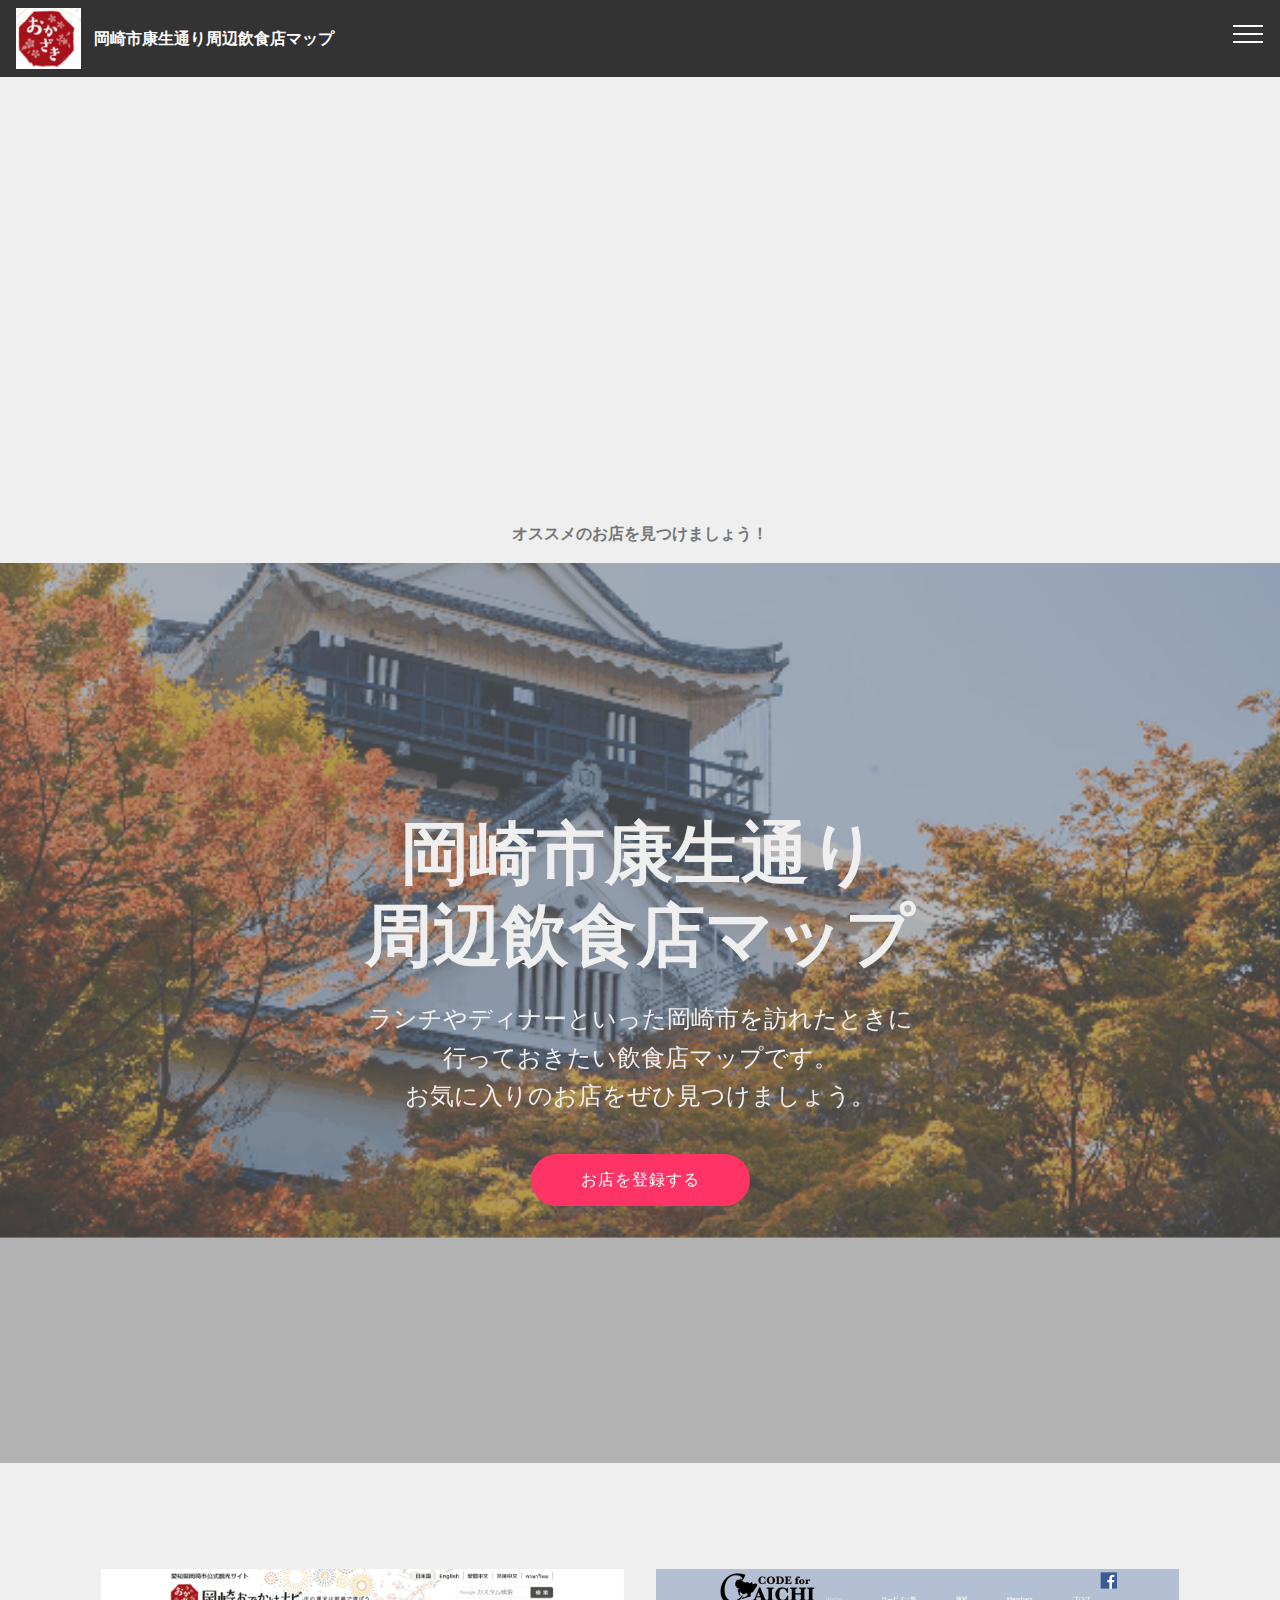
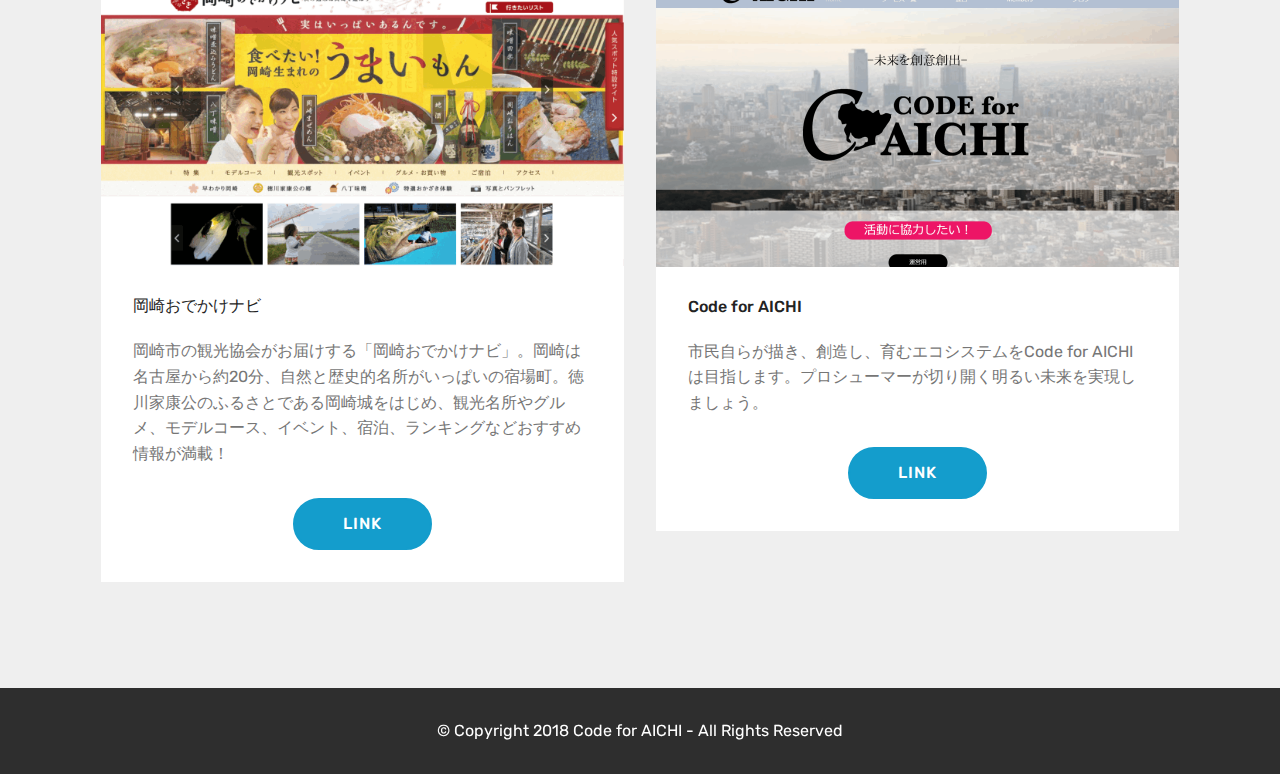
==== index.html @ 9c9753fc "Add files via upload" ====
<!DOCTYPE html>
<html >
<head>
  <!-- Site made with Mobirise Website Builder v4.7.7, https://mobirise.com -->
  <meta charset="UTF-8">
  <meta http-equiv="X-UA-Compatible" content="IE=edge">
  <meta name="generator" content="Mobirise v4.7.7, mobirise.com">
  <meta name="viewport" content="width=device-width, initial-scale=1, minimum-scale=1">
  <link rel="shortcut icon" href="assets/images/okazaki-logo-96x90.jpg" type="image/x-icon">
  <meta name="description" content="">
  <title>Home</title>
  <link rel="stylesheet" href="assets/web/assets/mobirise-icons/mobirise-icons.css">
  <link rel="stylesheet" href="assets/tether/tether.min.css">
  <link rel="stylesheet" href="assets/bootstrap/css/bootstrap.min.css">
  <link rel="stylesheet" href="assets/bootstrap/css/bootstrap-grid.min.css">
  <link rel="stylesheet" href="assets/bootstrap/css/bootstrap-reboot.min.css">
  <link rel="stylesheet" href="assets/dropdown/css/style.css">
  <link rel="stylesheet" href="assets/theme/css/style.css">
  <link rel="stylesheet" href="assets/mobirise/css/mbr-additional.css" type="text/css">
  
  
  
</head>
<body>
  <section class="menu cid-qVMchfxy1L" once="menu" id="menu1-r">

    

    <nav class="navbar navbar-expand beta-menu navbar-dropdown align-items-center collapsed">
        <button class="navbar-toggler navbar-toggler-right" type="button" data-toggle="collapse" data-target="#navbarSupportedContent" aria-controls="navbarSupportedContent" aria-expanded="false" aria-label="Toggle navigation">
            <div class="hamburger">
                <span></span>
                <span></span>
                <span></span>
                <span></span>
            </div>
        </button>
        <div class="menu-logo">
            <div class="navbar-brand">
                <span class="navbar-logo">
                    <a href="https://mobirise.com">
                         <img src="assets/images/okazaki-logo-96x90.jpg" alt="Mobirise" title="" style="height: 3.8rem;">
                    </a>
                </span>
                <span class="navbar-caption-wrap"><a class="navbar-caption text-white display-4" href="index.html">
                        岡崎市康生通り周辺飲食店マップ</a></span>
            </div>
        </div>
        <div class="collapse navbar-collapse" id="navbarSupportedContent">
            
            
        </div>
    </nav>
</section>

<section class="engine"><a href="https://mobirise.me/q">free responsive web templates</a></section><section class="mbr-section article content1 cid-qVMEPrquyx" id="content1-u">
    
     

    <div class="container">
        <div class="media-container-row">
            <div class="mbr-text col-12 col-md-8 mbr-fonts-style display-7"></div>
        </div>
    </div>
</section>

<section class="map2 cid-qVMbEcwVzf" id="map2-q">

    

    <div class="container">
        <div class="media-container-row">
            <div class="col-md-8">
                <div class="google-map"><iframe frameborder="0" style="border:0" src="https://www.google.com/maps/embed/v1/place?key=AIzaSyA0Dx_boXQiwvdz8sJHoYeZNVTdoWONYkU&amp;q=place_id:ChIJh6wGgzO9BGARobldL13uOwQ" allowfullscreen=""></iframe></div>
        </div>
    </div>
</div></section>

<section class="mbr-section article content1 cid-qVMCG75PUY" id="content1-t">
    
     

    <div class="container">
        <div class="media-container-row">
            <div class="mbr-text col-12 col-md-8 mbr-fonts-style display-4"><p><strong>オススメのお店を見つけましょう！</strong><br></p></div>
        </div>
    </div>
</section>

<section class="cid-qVM06FZd3g mbr-fullscreen mbr-parallax-background" id="header2-3">

    

    <div class="mbr-overlay" style="opacity: 0.5; background-color: rgb(118, 118, 118);"></div>

    <div class="container align-center">
        <div class="row justify-content-md-center">
            <div class="mbr-white col-md-10">
                <h1 class="mbr-section-title mbr-bold pb-3 mbr-fonts-style display-1">
                    岡崎市康生通り<br>周辺飲食店マップ<br></h1>
                
                <p class="mbr-text pb-3 mbr-fonts-style display-5">ランチやディナーといった岡崎市を訪れたときに<br>行っておきたい飲食店マップです。<br>お気に入りのお店をぜひ見つけましょう。</p>
                <div class="mbr-section-btn"><a class="btn btn-md btn-secondary display-4" href="https://goo.gl/forms/aq29pL5uDoVHKiM83">お店を登録する</a></div>
            </div>
        </div>
    </div>
    
</section>

<section class="features3 cid-qVMb9UUGQ4" id="features3-o">

    

    
    <div class="container">
        <div class="media-container-row">
            <div class="card p-3 col-12 col-md-6">
                <div class="card-wrapper">
                    <div class="card-img">
                        <a href="https://okazaki-kanko.jp/"><img src="assets/images/okazakiodekakenavi-676x385.png" alt="Mobirise" title=""></a>
                    </div>
                    <div class="card-box">
                        <h4 class="card-title mbr-fonts-style display-7">
                            岡崎おでかけナビ</h4>
                        <p class="mbr-text mbr-fonts-style display-7">
                            岡崎市の観光協会がお届けする「岡崎おでかけナビ」。岡崎は名古屋から約20分、自然と歴史的名所がいっぱいの宿場町。徳川家康公のふるさとである岡崎城をはじめ、観光名所やグルメ、モデルコース、イベント、宿泊、ランキングなどおすすめ情報が満載！
                        </p>
                    </div>
                    <div class="mbr-section-btn text-center"><a href="https://okazaki-kanko.jp/" class="btn btn-primary display-4" target="_blank">LINK</a></div>
                </div>
            </div>

            <div class="card p-3 col-12 col-md-6">
                <div class="card-wrapper">
                    <div class="card-img">
                        <a href="https://www.code4aichi.org/"><img src="assets/images/c4a-1046x596.png" alt="Mobirise" title=""></a>
                    </div>
                    <div class="card-box">
                        <h4 class="card-title mbr-fonts-style display-7">Code for AICHI</h4>
                        <p class="mbr-text mbr-fonts-style display-7">
                            市民自らが描き、創造し、育むエコシステムをCode for AICHIは目指します。プロシューマーが切り開く明るい未来を実現しましょう。
                        </p>
                    </div>
                    <div class="mbr-section-btn text-center"><a href="https://www.code4aichi.org/" class="btn btn-primary display-4">
                            LINK</a></div>
                </div>
            </div>

            

            
        </div>
    </div>
</section>

<section once="" class="cid-qVM00uuFsN" id="footer6-2">

    

    

    <div class="container">
        <div class="media-container-row align-center mbr-white">
            <div class="col-12">
                <p class="mbr-text mb-0 mbr-fonts-style display-7">
                    © Copyright 2018 Code for AICHI - All Rights Reserved
                </p>
            </div>
        </div>
    </div>
</section>


  <script src="assets/web/assets/jquery/jquery.min.js"></script>
  <script src="assets/popper/popper.min.js"></script>
  <script src="assets/tether/tether.min.js"></script>
  <script src="assets/bootstrap/js/bootstrap.min.js"></script>
  <script src="assets/smoothscroll/smooth-scroll.js"></script>
  <script src="assets/parallax/jarallax.min.js"></script>
  <script src="assets/dropdown/js/script.min.js"></script>
  <script src="assets/touchswipe/jquery.touch-swipe.min.js"></script>
  <script src="assets/theme/js/script.js"></script>
  
  
</body>
</html>
---- assets/web/assets/mobirise-icons/mobirise-icons.css ----
@font-face {
  font-family: 'MobiriseIcons';
  src:  url('mobirise-icons.eot?spat4u');
  src:  url('mobirise-icons.eot?spat4u#iefix') format('embedded-opentype'),
    url('mobirise-icons.ttf?spat4u') format('truetype'),
    url('mobirise-icons.woff?spat4u') format('woff'),
    url('mobirise-icons.svg?spat4u#MobiriseIcons') format('svg');
  font-weight: normal;
  font-style: normal;
}

[class^="mbri-"], [class*=" mbri-"] {
  /* use !important to prevent issues with browser extensions that change fonts */
  font-family: MobiriseIcons !important;
  speak: none;
  font-style: normal;
  font-weight: normal;
  font-variant: normal;
  text-transform: none;
  line-height: 1;

  /* Better Font Rendering =========== */
  -webkit-font-smoothing: antialiased;
  -moz-osx-font-smoothing: grayscale;
}

.mbri-add-submenu:before {
  content: "\e900";
}
.mbri-alert:before {
  content: "\e901";
}
.mbri-align-center:before {
  content: "\e902";
}
.mbri-align-justify:before {
  content: "\e903";
}
.mbri-align-left:before {
  content: "\e904";
}
.mbri-align-right:before {
  content: "\e905";
}
.mbri-android:before {
  content: "\e906";
}
.mbri-apple:before {
  content: "\e907";
}
.mbri-arrow-down:before {
  content: "\e908";
}
.mbri-arrow-next:before {
  content: "\e909";
}
.mbri-arrow-prev:before {
  content: "\e90a";
}
.mbri-arrow-up:before {
  content: "\e90b";
}
.mbri-bold:before {
  content: "\e90c";
}
.mbri-bookmark:before {
  content: "\e90d";
}
.mbri-bootstrap:before {
  content: "\e90e";
}
.mbri-briefcase:before {
  content: "\e90f";
}
.mbri-browse:before {
  content: "\e910";
}
.mbri-bulleted-list:before {
  content: "\e911";
}
.mbri-calendar:before {
  content: "\e912";
}
.mbri-camera:before {
  content: "\e913";
}
.mbri-cart-add:before {
  content: "\e914";
}
.mbri-cart-full:before {
  content: "\e915";
}
.mbri-cash:before {
  content: "\e916";
}
.mbri-change-style:before {
  content: "\e917";
}
.mbri-chat:before {
  content: "\e918";
}
.mbri-clock:before {
  content: "\e919";
}
.mbri-close:before {
  content: "\e91a";
}
.mbri-cloud:before {
  content: "\e91b";
}
.mbri-code:before {
  content: "\e91c";
}
.mbri-contact-form:before {
  content: "\e91d";
}
.mbri-credit-card:before {
  content: "\e91e";
}
.mbri-cursor-click:before {
  content: "\e91f";
}
.mbri-cust-feedback:before {
  content: "\e920";
}
.mbri-database:before {
  content: "\e921";
}
.mbri-delivery:before {
  content: "\e922";
}
.mbri-desktop:before {
  content: "\e923";
}
.mbri-devices:before {
  content: "\e924";
}
.mbri-down:before {
  content: "\e925";
}
.mbri-download:before {
  content: "\e989";
}
.mbri-drag-n-drop:before {
  content: "\e927";
}
.mbri-drag-n-drop2:before {
  content: "\e928";
}
.mbri-edit:before {
  content: "\e929";
}
.mbri-edit2:before {
  content: "\e92a";
}
.mbri-error:before {
  content: "\e92b";
}
.mbri-extension:before {
  content: "\e92c";
}
.mbri-features:before {
  content: "\e92d";
}
.mbri-file:before {
  content: "\e92e";
}
.mbri-flag:before {
  content: "\e92f";
}
.mbri-folder:before {
  content: "\e930";
}
.mbri-gift:before {
  content: "\e931";
}
.mbri-github:before {
  content: "\e932";
}
.mbri-globe:before {
  content: "\e933";
}
.mbri-globe-2:before {
  content: "\e934";
}
.mbri-growing-chart:before {
  content: "\e935";
}
.mbri-hearth:before {
  content: "\e936";
}
.mbri-help:before {
  content: "\e937";
}
.mbri-home:before {
  content: "\e938";
}
.mbri-hot-cup:before {
  content: "\e939";
}
.mbri-idea:before {
  content: "\e93a";
}
.mbri-image-gallery:before {
  content: "\e93b";
}
.mbri-image-slider:before {
  content: "\e93c";
}
.mbri-info:before {
  content: "\e93d";
}
.mbri-italic:before {
  content: "\e93e";
}
.mbri-key:before {
  content: "\e93f";
}
.mbri-laptop:before {
  content: "\e940";
}
.mbri-layers:before {
  content: "\e941";
}
.mbri-left-right:before {
  content: "\e942";
}
.mbri-left:before {
  content: "\e943";
}
.mbri-letter:before {
  content: "\e944";
}
.mbri-like:before {
  content: "\e945";
}
.mbri-link:before {
  content: "\e946";
}
.mbri-lock:before {
  content: "\e947";
}
.mbri-login:before {
  content: "\e948";
}
.mbri-logout:before {
  content: "\e949";
}
.mbri-magic-stick:before {
  content: "\e94a";
}
.mbri-map-pin:before {
  content: "\e94b";
}
.mbri-menu:before {
  content: "\e94c";
}
.mbri-mobile:before {
  content: "\e94d";
}
.mbri-mobile2:before {
  content: "\e94e";
}
.mbri-mobirise:before {
  content: "\e94f";
}
.mbri-more-horizontal:before {
  content: "\e950";
}
.mbri-more-vertical:before {
  content: "\e951";
}
.mbri-music:before {
  content: "\e952";
}
.mbri-new-file:before {
  content: "\e953";
}
.mbri-numbered-list:before {
  content: "\e954";
}
.mbri-opened-folder:before {
  content: "\e955";
}
.mbri-pages:before {
  content: "\e956";
}
.mbri-paper-plane:before {
  content: "\e957";
}
.mbri-paperclip:before {
  content: "\e958";
}
.mbri-photo:before {
  content: "\e959";
}
.mbri-photos:before {
  content: "\e95a";
}
.mbri-pin:before {
  content: "\e95b";
}
.mbri-play:before {
  content: "\e95c";
}
.mbri-plus:before {
  content: "\e95d";
}
.mbri-preview:before {
  content: "\e95e";
}
.mbri-print:before {
  content: "\e95f";
}
.mbri-protect:before {
  content: "\e960";
}
.mbri-question:before {
  content: "\e961";
}
.mbri-quote-left:before {
  content: "\e962";
}
.mbri-quote-right:before {
  content: "\e963";
}
.mbri-refresh:before {
  content: "\e964";
}
.mbri-responsive:before {
  content: "\e965";
}
.mbri-right:before {
  content: "\e966";
}
.mbri-rocket:before {
  content: "\e967";
}
.mbri-sad-face:before {
  content: "\e968";
}
.mbri-sale:before {
  content: "\e969";
}
.mbri-save:before {
  content: "\e96a";
}
.mbri-search:before {
  content: "\e96b";
}
.mbri-setting:before {
  content: "\e96c";
}
.mbri-setting2:before {
  content: "\e96d";
}
.mbri-setting3:before {
  content: "\e96e";
}
.mbri-share:before {
  content: "\e96f";
}
.mbri-shopping-bag:before {
  content: "\e970";
}
.mbri-shopping-basket:before {
  content: "\e971";
}
.mbri-shopping-cart:before {
  content: "\e972";
}
.mbri-sites:before {
  content: "\e973";
}
.mbri-smile-face:before {
  content: "\e974";
}
.mbri-speed:before {
  content: "\e975";
}
.mbri-star:before {
  content: "\e976";
}
.mbri-success:before {
  content: "\e977";
}
.mbri-sun:before {
  content: "\e978";
}
.mbri-sun2:before {
  content: "\e979";
}
.mbri-tablet:before {
  content: "\e97a";
}
.mbri-tablet-vertical:before {
  content: "\e97b";
}
.mbri-target:before {
  content: "\e97c";
}
.mbri-timer:before {
  content: "\e97d";
}
.mbri-to-ftp:before {
  content: "\e97e";
}
.mbri-to-local-drive:before {
  content: "\e97f";
}
.mbri-touch-swipe:before {
  content: "\e980";
}
.mbri-touch:before {
  content: "\e981";
}
.mbri-trash:before {
  content: "\e982";
}
.mbri-underline:before {
  content: "\e983";
}
.mbri-unlink:before {
  content: "\e984";
}
.mbri-unlock:before {
  content: "\e985";
}
.mbri-up-down:before {
  content: "\e986";
}
.mbri-up:before {
  content: "\e987";
}
.mbri-update:before {
  content: "\e988";
}
.mbri-upload:before {
 content: "\e926"; 
}
.mbri-user:before {
  content: "\e98a";
}
.mbri-user2:before {
  content: "\e98b";
}
.mbri-users:before {
  content: "\e98c";
}
.mbri-video:before {
  content: "\e98d";
}
.mbri-video-play:before {
  content: "\e98e";
}
.mbri-watch:before {
  content: "\e98f";
}
.mbri-website-theme:before {
  content: "\e990";
}
.mbri-wifi:before {
  content: "\e991";
}
.mbri-windows:before {
  content: "\e992";
}
.mbri-zoom-out:before {
  content: "\e993";
}
.mbri-redo:before {
  content: "\e994";
}
.mbri-undo:before {
  content: "\e995";
}
---- assets/dropdown/css/style.css ----
.navbar-dropdown {
  left: 0;
  padding: 0;
  position: absolute;
  right: 0;
  top: 0;
  transition: all 0.45s ease;
  z-index: 1030;
  background: #282828; }
  .navbar-dropdown .navbar-logo {
    margin-right: 0.8rem;
    transition: margin 0.3s ease-in-out;
    vertical-align: middle; }
    .navbar-dropdown .navbar-logo img {
      height: 3.125rem;
      transition: all 0.3s ease-in-out; }
    .navbar-dropdown .navbar-logo.mbr-iconfont {
      font-size: 3.125rem;
      line-height: 3.125rem; }
  .navbar-dropdown .navbar-caption {
    font-weight: 700;
    white-space: normal;
    vertical-align: -4px;
    line-height: 3.125rem !important; }
    .navbar-dropdown .navbar-caption, .navbar-dropdown .navbar-caption:hover {
      color: inherit;
      text-decoration: none; }
  .navbar-dropdown .mbr-iconfont + .navbar-caption {
    vertical-align: -1px; }
  .navbar-dropdown.navbar-fixed-top {
    position: fixed; }
  .navbar-dropdown .navbar-brand span {
    vertical-align: -4px; }
  .navbar-dropdown.bg-color.transparent {
    background: none; }
  .navbar-dropdown.navbar-short .navbar-brand {
    padding: 0.625rem 0; }
    .navbar-dropdown.navbar-short .navbar-brand span {
      vertical-align: -1px; }
  .navbar-dropdown.navbar-short .navbar-caption {
    line-height: 2.375rem !important;
    vertical-align: -2px; }
  .navbar-dropdown.navbar-short .navbar-logo {
    margin-right: 0.5rem; }
    .navbar-dropdown.navbar-short .navbar-logo img {
      height: 2.375rem; }
    .navbar-dropdown.navbar-short .navbar-logo.mbr-iconfont {
      font-size: 2.375rem;
      line-height: 2.375rem; }
  .navbar-dropdown.navbar-short .mbr-table-cell {
    height: 3.625rem; }
  .navbar-dropdown .navbar-close {
    left: 0.6875rem;
    position: fixed;
    top: 0.75rem;
    z-index: 1000; }
  .navbar-dropdown .hamburger-icon {
    content: "";
    display: inline-block;
    vertical-align: middle;
    width: 16px;
    -webkit-box-shadow: 0 -6px 0 1px #282828,0 0 0 1px #282828,0 6px 0 1px #282828;
    -moz-box-shadow: 0 -6px 0 1px #282828,0 0 0 1px #282828,0 6px 0 1px #282828;
    box-shadow: 0 -6px 0 1px #282828,0 0 0 1px #282828,0 6px 0 1px #282828; }

.dropdown-menu .dropdown-toggle[data-toggle="dropdown-submenu"]::after {
  border-bottom: 0.35em solid transparent;
  border-left: 0.35em solid;
  border-right: 0;
  border-top: 0.35em solid transparent;
  margin-left: 0.3rem; }

.dropdown-menu .dropdown-item:focus {
  outline: 0; }

.nav-dropdown {
  font-size: 0.75rem;
  font-weight: 500;
  height: auto !important; }
  .nav-dropdown .nav-btn {
    padding-left: 1rem; }
  .nav-dropdown .link {
    margin: .667em 1.667em;
    font-weight: 500;
    padding: 0;
    transition: color .2s ease-in-out; }
    .nav-dropdown .link.dropdown-toggle {
      margin-right: 2.583em; }
      .nav-dropdown .link.dropdown-toggle::after {
        margin-left: .25rem;
        border-top: 0.35em solid;
        border-right: 0.35em solid transparent;
        border-left: 0.35em solid transparent;
        border-bottom: 0; }
      .nav-dropdown .link.dropdown-toggle[aria-expanded="true"] {
        margin: 0;
        padding: 0.667em 3.263em  0.667em 1.667em; }
  .nav-dropdown .link::after,
  .nav-dropdown .dropdown-item::after {
    color: inherit; }
  .nav-dropdown .btn {
    font-size: 0.75rem;
    font-weight: 700;
    letter-spacing: 0;
    margin-bottom: 0;
    padding-left: 1.25rem;
    padding-right: 1.25rem; }
  .nav-dropdown .dropdown-menu {
    border-radius: 0;
    border: 0;
    left: 0;
    margin: 0;
    padding-bottom: 1.25rem;
    padding-top: 1.25rem;
    position: relative; }
  .nav-dropdown .dropdown-submenu {
    margin-left: 0.125rem;
    top: 0; }
  .nav-dropdown .dropdown-item {
    font-weight: 500;
    line-height: 2;
    padding: 0.3846em 4.615em 0.3846em 1.5385em;
    position: relative;
    transition: color .2s ease-in-out, background-color .2s ease-in-out; }
    .nav-dropdown .dropdown-item::after {
      margin-top: -0.3077em;
      position: absolute;
      right: 1.1538em;
      top: 50%; }
    .nav-dropdown .dropdown-item:focus, .nav-dropdown .dropdown-item:hover {
      background: none; }

@media (max-width: 767px) {
  .nav-dropdown.navbar-toggleable-sm {
    bottom: 0;
    display: none;
    left: 0;
    overflow-x: hidden;
    position: fixed;
    top: 0;
    transform: translateX(-100%);
    -ms-transform: translateX(-100%);
    -webkit-transform: translateX(-100%);
    width: 18.75rem;
    z-index: 999; } }
.nav-dropdown.navbar-toggleable-xl {
  bottom: 0;
  display: none;
  left: 0;
  overflow-x: hidden;
  position: fixed;
  top: 0;
  transform: translateX(-100%);
  -ms-transform: translateX(-100%);
  -webkit-transform: translateX(-100%);
  width: 18.75rem;
  z-index: 999; }

.nav-dropdown-sm {
  display: block !important;
  overflow-x: hidden;
  overflow: auto;
  padding-top: 3.875rem; }
  .nav-dropdown-sm::after {
    content: "";
    display: block;
    height: 3rem;
    width: 100%; }
  .nav-dropdown-sm.collapse.in ~ .navbar-close {
    display: block !important; }
  .nav-dropdown-sm.collapsing, .nav-dropdown-sm.collapse.in {
    transform: translateX(0);
    -ms-transform: translateX(0);
    -webkit-transform: translateX(0);
    transition: all 0.25s ease-out;
    -webkit-transition: all 0.25s ease-out;
    background: #282828; }
  .nav-dropdown-sm.collapsing[aria-expanded="false"] {
    transform: translateX(-100%);
    -ms-transform: translateX(-100%);
    -webkit-transform: translateX(-100%); }
  .nav-dropdown-sm .nav-item {
    display: block;
    margin-left: 0 !important;
    padding-left: 0; }
  .nav-dropdown-sm .link,
  .nav-dropdown-sm .dropdown-item {
    border-top: 1px dotted rgba(255, 255, 255, 0.1);
    font-size: 0.8125rem;
    line-height: 1.6;
    margin: 0 !important;
    padding: 0.875rem 2.4rem 0.875rem 1.5625rem !important;
    position: relative;
    white-space: normal; }
    .nav-dropdown-sm .link:focus, .nav-dropdown-sm .link:hover,
    .nav-dropdown-sm .dropdown-item:focus,
    .nav-dropdown-sm .dropdown-item:hover {
      background: rgba(0, 0, 0, 0.2) !important;
      color: #c0a375; }
  .nav-dropdown-sm .nav-btn {
    position: relative;
    padding: 1.5625rem 1.5625rem 0 1.5625rem; }
    .nav-dropdown-sm .nav-btn::before {
      border-top: 1px dotted rgba(255, 255, 255, 0.1);
      content: "";
      left: 0;
      position: absolute;
      top: 0;
      width: 100%; }
    .nav-dropdown-sm .nav-btn + .nav-btn {
      padding-top: 0.625rem; }
      .nav-dropdown-sm .nav-btn + .nav-btn::before {
        display: none; }
  .nav-dropdown-sm .btn {
    padding: 0.625rem 0; }
  .nav-dropdown-sm .dropdown-toggle[data-toggle="dropdown-submenu"]::after {
    margin-left: .25rem;
    border-top: 0.35em solid;
    border-right: 0.35em solid transparent;
    border-left: 0.35em solid transparent;
    border-bottom: 0; }
  .nav-dropdown-sm .dropdown-toggle[data-toggle="dropdown-submenu"][aria-expanded="true"]::after {
    border-top: 0;
    border-right: 0.35em solid transparent;
    border-left: 0.35em solid transparent;
    border-bottom: 0.35em solid; }
  .nav-dropdown-sm .dropdown-menu {
    margin: 0;
    padding: 0;
    position: relative;
    top: 0;
    left: 0;
    width: 100%;
    border: 0;
    float: none;
    border-radius: 0;
    background: none; }
  .nav-dropdown-sm .dropdown-submenu {
    left: 100%;
    margin-left: 0.125rem;
    margin-top: -1.25rem;
    top: 0; }

.navbar-toggleable-sm .nav-dropdown .dropdown-menu {
  position: absolute; }

.navbar-toggleable-sm .nav-dropdown .dropdown-submenu {
  left: 100%;
  margin-left: 0.125rem;
  margin-top: -1.25rem;
  top: 0; }

.navbar-toggleable-sm.opened .nav-dropdown .dropdown-menu {
  position: relative; }

.navbar-toggleable-sm.opened .nav-dropdown .dropdown-submenu {
  left: 0;
  margin-left: 00rem;
  margin-top: 0rem;
  top: 0; }

.is-builder .nav-dropdown.collapsing {
  transition: none !important; }

/*# sourceMappingURL=style.css.map */
---- assets/theme/css/style.css ----
/*!
 * Mobirise v4 theme (https://mobirise.com/)
 * Copyright 2017 Mobirise
 */
section {
  background-color: #eeeeee; }

section,
.container,
.container-fluid {
  position: relative;
  word-wrap: break-word; }

a.mbr-iconfont:hover {
  text-decoration: none; }

.article .lead p, .article .lead ul, .article .lead ol, .article .lead pre, .article .lead blockquote {
  margin-bottom: 0; }

a {
  font-style: normal;
  font-weight: 400;
  cursor: pointer; }
  a, a:hover {
    text-decoration: none; }

figure {
  margin-bottom: 0; }

body {
  color: #232323; }

h1, h2, h3, h4, h5, h6,
.h1, .h2, .h3, .h4, .h5, .h6,
.display-1, .display-2, .display-3, .display-4 {
  line-height: 1;
  word-break: break-word;
  word-wrap: break-word; }

b, strong {
  font-weight: bold; }

blockquote {
  padding: 10px 0 10px 20px;
  position: relative;
  border-left: 2px solid;
  border-color: #ff3366; }

input:-webkit-autofill, input:-webkit-autofill:hover, input:-webkit-autofill:focus, input:-webkit-autofill:active {
  transition-delay: 9999s;
  transition-property: background-color, color; }

textarea[type="hidden"] {
  display: none; }

body {
  position: relative; }

section {
  background-position: 50% 50%;
  background-repeat: no-repeat;
  background-size: cover; }
  section .mbr-background-video,
  section .mbr-background-video-preview {
    position: absolute;
    bottom: 0;
    left: 0;
    right: 0;
    top: 0; }

.hidden {
  visibility: hidden; }

.mbr-z-index20 {
  z-index: 20; }

/*! Base colors */
.mbr-white {
  color: #ffffff; }

.mbr-black {
  color: #000000; }

.mbr-bg-white {
  background-color: #ffffff; }

.mbr-bg-black {
  background-color: #000000; }

/*! Text-aligns */
.align-left {
  text-align: left; }

.align-center {
  text-align: center; }

.align-right {
  text-align: right; }

@media (max-width: 767px) {
  .align-left, .align-center, .align-right, .mbr-section-btn, .mbr-section-title {
    text-align: center; } }
/*! Font-weight  */
.mbr-light {
  font-weight: 300; }

.mbr-regular {
  font-weight: 400; }

.mbr-semibold {
  font-weight: 500; }

.mbr-bold {
  font-weight: 700; }

/*! Media  */
.media-size-item {
  -webkit-flex: 1 1 auto;
  -moz-flex: 1 1 auto;
  -ms-flex: 1 1 auto;
  -o-flex: 1 1 auto;
  flex: 1 1 auto; }

.media-content {
  -webkit-flex-basis: 100%;
  flex-basis: 100%; }

.media-container-row {
  display: -ms-flexbox;
  display: -webkit-flex;
  display: flex;
  -webkit-flex-direction: row;
  -ms-flex-direction: row;
  flex-direction: row;
  -webkit-flex-wrap: wrap;
  -ms-flex-wrap: wrap;
  flex-wrap: wrap;
  -webkit-justify-content: center;
  -ms-flex-pack: center;
  justify-content: center;
  -webkit-align-content: center;
  -ms-flex-line-pack: center;
  align-content: center;
  -webkit-align-items: start;
  -ms-flex-align: start;
  align-items: start; }
  .media-container-row .media-size-item {
    width: 400px; }

.media-container-column {
  display: -ms-flexbox;
  display: -webkit-flex;
  display: flex;
  -webkit-flex-direction: column;
  -ms-flex-direction: column;
  flex-direction: column;
  -webkit-flex-wrap: wrap;
  -ms-flex-wrap: wrap;
  flex-wrap: wrap;
  -webkit-justify-content: center;
  -ms-flex-pack: center;
  justify-content: center;
  -webkit-align-content: center;
  -ms-flex-line-pack: center;
  align-content: center;
  -webkit-align-items: stretch;
  -ms-flex-align: stretch;
  align-items: stretch; }
  .media-container-column > * {
    width: 100%; }

@media (min-width: 992px) {
  .media-container-row {
    -webkit-flex-wrap: nowrap;
    -ms-flex-wrap: nowrap;
    flex-wrap: nowrap; } }
figure {
  overflow: hidden; }

figure[mbr-media-size] {
  transition: width 0.1s; }

.mbr-figure img, .mbr-figure iframe {
  display: block;
  width: 100%; }

.card {
  background-color: transparent;
  border: none; }

.card-img {
  text-align: center;
  flex-shrink: 0; }

.media {
  max-width: 100%;
  margin: 0 auto; }

.mbr-figure {
  -ms-flex-item-align: center;
  -ms-grid-row-align: center;
  -webkit-align-self: center;
  align-self: center; }

.media-container > div {
  max-width: 100%; }

.mbr-figure img, .card-img img {
  width: 100%; }

@media (max-width: 991px) {
  .media-size-item {
    width: auto !important; }

  .media {
    width: auto; }

  .mbr-figure {
    width: 100% !important; } }
/*! Buttons */
.mbr-section-btn {
  margin-left: -.25rem;
  margin-right: -.25rem;
  font-size: 0; }

nav .mbr-section-btn {
  margin-left: 0rem;
  margin-right: 0rem; }

/*! Btn icon margin */
.btn .mbr-iconfont, .btn.btn-sm .mbr-iconfont {
  cursor: pointer;
  margin-right: 0.5rem; }

.btn.btn-md .mbr-iconfont, .btn.btn-md .mbr-iconfont {
  margin-right: 0.8rem; }

.mbr-regular {
  font-weight: 400; }

.mbr-semibold {
  font-weight: 500; }

.mbr-bold {
  font-weight: 700; }

[type="submit"] {
  -webkit-appearance: none; }

/*! Full-screen */
.mbr-fullscreen .mbr-overlay {
  min-height: 100vh; }

.mbr-fullscreen {
  display: flex;
  display: -webkit-flex;
  display: -moz-flex;
  display: -ms-flex;
  display: -o-flex;
  align-items: center;
  -webkit-align-items: center;
  min-height: 100vh;
  padding-top: 3rem;
  padding-bottom: 3rem; }

/*! Map */
.map {
  height: 25rem;
  position: relative; }
  .map iframe {
    width: 100%;
    height: 100%; }

/* Form */
.form-asterisk {
  font-family: initial;
  position: absolute;
  top: -2px;
  font-weight: normal; }

/*! Scroll to top arrow */
.mbr-arrow-up {
  bottom: 25px;
  right: 90px;
  position: fixed;
  text-align: right;
  z-index: 5000;
  color: #ffffff;
  font-size: 32px;
  transform: rotate(180deg);
  -webkit-transform: rotate(180deg); }

.mbr-arrow-up a {
  background: rgba(0, 0, 0, 0.2);
  border-radius: 3px;
  color: #fff;
  display: inline-block;
  height: 60px;
  width: 60px;
  outline-style: none !important;
  position: relative;
  text-decoration: none;
  transition: all .3s ease-in-out;
  cursor: pointer;
  text-align: center; }
  .mbr-arrow-up a:hover {
    background-color: rgba(0, 0, 0, 0.4); }
  .mbr-arrow-up a i {
    line-height: 60px; }

.mbr-arrow-up-icon {
  display: block;
  color: #fff; }

.mbr-arrow-up-icon::before {
  content: "\203a";
  display: inline-block;
  font-family: serif;
  font-size: 32px;
  line-height: 1;
  font-style: normal;
  position: relative;
  top: 6px;
  left: -4px;
  -webkit-transform: rotate(-90deg);
  transform: rotate(-90deg); }

/*! Arrow Down */
.mbr-arrow {
  position: absolute;
  bottom: 45px;
  left: 50%;
  width: 60px;
  height: 60px;
  cursor: pointer;
  background-color: rgba(80, 80, 80, 0.5);
  border-radius: 50%;
  -webkit-transform: translateX(-50%);
  transform: translateX(-50%); }
  .mbr-arrow > a {
    display: inline-block;
    text-decoration: none;
    outline-style: none;
    -webkit-animation: arrowdown 1.7s ease-in-out infinite;
    animation: arrowdown 1.7s ease-in-out infinite; }
    .mbr-arrow > a > i {
      position: absolute;
      top: -2px;
      left: 15px;
      font-size: 2rem; }

@keyframes arrowdown {
  0% {
    transform: translateY(0px);
    -webkit-transform: translateY(0px); }
  50% {
    transform: translateY(-5px);
    -webkit-transform: translateY(-5px); }
  100% {
    transform: translateY(0px);
    -webkit-transform: translateY(0px); } }
@-webkit-keyframes arrowdown {
  0% {
    transform: translateY(0px);
    -webkit-transform: translateY(0px); }
  50% {
    transform: translateY(-5px);
    -webkit-transform: translateY(-5px); }
  100% {
    transform: translateY(0px);
    -webkit-transform: translateY(0px); } }
@media (max-width: 500px) {
  .mbr-arrow-up {
    left: 50%;
    right: auto;
    transform: translateX(-50%) rotate(180deg);
    -webkit-transform: translateX(-50%) rotate(180deg); } }
/*Gradients animation*/
@keyframes gradient-animation {
  from {
    background-position: 0% 100%;
    animation-timing-function: ease-in-out; }
  to {
    background-position: 100% 0%;
    animation-timing-function: ease-in-out; } }
@-webkit-keyframes gradient-animation {
  from {
    background-position: 0% 100%;
    animation-timing-function: ease-in-out; }
  to {
    background-position: 100% 0%;
    animation-timing-function: ease-in-out; } }
.bg-gradient {
  background-size: 200% 200%;
  animation: gradient-animation 5s infinite alternate;
  -webkit-animation: gradient-animation 5s infinite alternate; }

.menu .navbar-brand {
  display: -webkit-flex; }
  .menu .navbar-brand span {
    display: flex;
    display: -webkit-flex; }
  .menu .navbar-brand .navbar-caption-wrap {
    display: -webkit-flex; }
  .menu .navbar-brand .navbar-logo img {
    display: -webkit-flex; }
@media (min-width: 768px) and (max-width: 991px) {
  .menu .navbar-toggleable-sm .navbar-nav {
    display: -webkit-box;
    display: -webkit-flex;
    display: -ms-flexbox; } }
@media (min-width: 992px) {
  .menu .navbar-nav.nav-dropdown {
    display: -webkit-flex; }
  .menu .navbar-toggleable-sm .navbar-collapse {
    display: -webkit-flex !important; } }

/*# sourceMappingURL=style.css.map */
.engine {
	position: absolute;
	text-indent: -2400px;
	text-align: center;
	padding: 0;
	top: 0;
	left: -2400px;
}
---- assets/mobirise/css/mbr-additional.css ----
@import url(https://fonts.googleapis.com/css?family=Rubik:300,300i,400,400i,500,500i,700,700i,900,900i);





body {
  font-style: normal;
  line-height: 1.5;
}
.mbr-section-title {
  font-style: normal;
  line-height: 1.2;
}
.mbr-section-subtitle {
  line-height: 1.3;
}
.mbr-text {
  font-style: normal;
  line-height: 1.6;
}
.display-1 {
  font-family: 'Rubik', sans-serif;
  font-size: 4.25rem;
}
.display-1 > .mbr-iconfont {
  font-size: 6.8rem;
}
.display-2 {
  font-family: 'Rubik', sans-serif;
  font-size: 3rem;
}
.display-2 > .mbr-iconfont {
  font-size: 4.8rem;
}
.display-4 {
  font-family: 'Rubik', sans-serif;
  font-size: 1rem;
}
.display-4 > .mbr-iconfont {
  font-size: 1.6rem;
}
.display-5 {
  font-family: 'Rubik', sans-serif;
  font-size: 1.5rem;
}
.display-5 > .mbr-iconfont {
  font-size: 2.4rem;
}
.display-7 {
  font-family: 'Rubik', sans-serif;
  font-size: 1rem;
}
.display-7 > .mbr-iconfont {
  font-size: 1.6rem;
}
/* ---- Fluid typography for mobile devices ---- */
/* 1.4 - font scale ratio ( bootstrap == 1.42857 ) */
/* 100vw - current viewport width */
/* (48 - 20)  48 == 48rem == 768px, 20 == 20rem == 320px(minimal supported viewport) */
/* 0.65 - min scale variable, may vary */
@media (max-width: 768px) {
  .display-1 {
    font-size: 3.4rem;
    font-size: calc( 2.1374999999999997rem + (4.25 - 2.1374999999999997) * ((100vw - 20rem) / (48 - 20)));
    line-height: calc( 1.4 * (2.1374999999999997rem + (4.25 - 2.1374999999999997) * ((100vw - 20rem) / (48 - 20))));
  }
  .display-2 {
    font-size: 2.4rem;
    font-size: calc( 1.7rem + (3 - 1.7) * ((100vw - 20rem) / (48 - 20)));
    line-height: calc( 1.4 * (1.7rem + (3 - 1.7) * ((100vw - 20rem) / (48 - 20))));
  }
  .display-4 {
    font-size: 0.8rem;
    font-size: calc( 1rem + (1 - 1) * ((100vw - 20rem) / (48 - 20)));
    line-height: calc( 1.4 * (1rem + (1 - 1) * ((100vw - 20rem) / (48 - 20))));
  }
  .display-5 {
    font-size: 1.2rem;
    font-size: calc( 1.175rem + (1.5 - 1.175) * ((100vw - 20rem) / (48 - 20)));
    line-height: calc( 1.4 * (1.175rem + (1.5 - 1.175) * ((100vw - 20rem) / (48 - 20))));
  }
}
/* Buttons */
.btn {
  font-weight: 500;
  border-width: 2px;
  font-style: normal;
  letter-spacing: 1px;
  margin: .4rem .8rem;
  white-space: normal;
  -webkit-transition: all 0.3s ease-in-out;
  -moz-transition: all 0.3s ease-in-out;
  transition: all 0.3s ease-in-out;
  padding: 1rem 3rem;
  border-radius: 3px;
  display: inline-flex;
  align-items: center;
  justify-content: center;
  word-break: break-word;
}
.btn-sm {
  font-weight: 500;
  letter-spacing: 1px;
  -webkit-transition: all 0.3s ease-in-out;
  -moz-transition: all 0.3s ease-in-out;
  transition: all 0.3s ease-in-out;
  padding: 0.6rem 1.5rem;
  border-radius: 3px;
}
.btn-md {
  font-weight: 500;
  letter-spacing: 1px;
  margin: .4rem .8rem !important;
  -webkit-transition: all 0.3s ease-in-out;
  -moz-transition: all 0.3s ease-in-out;
  transition: all 0.3s ease-in-out;
  padding: 1rem 3rem;
  border-radius: 3px;
}
.btn-lg {
  font-weight: 500;
  letter-spacing: 1px;
  margin: .4rem .8rem !important;
  -webkit-transition: all 0.3s ease-in-out;
  -moz-transition: all 0.3s ease-in-out;
  transition: all 0.3s ease-in-out;
  padding: 1.2rem 3.2rem;
  border-radius: 3px;
}
.bg-primary {
  background-color: #149dcc !important;
}
.bg-success {
  background-color: #55b4d4 !important;
}
.bg-info {
  background-color: #82786e !important;
}
.bg-warning {
  background-color: #879a9f !important;
}
.bg-danger {
  background-color: #b1a374 !important;
}
.btn-primary,
.btn-primary:active {
  background-color: #149dcc !important;
  border-color: #149dcc !important;
  color: #ffffff !important;
}
.btn-primary:hover,
.btn-primary:focus,
.btn-primary.focus,
.btn-primary.active {
  color: #ffffff !important;
  background-color: #0d6786 !important;
  border-color: #0d6786 !important;
}
.btn-primary.disabled,
.btn-primary:disabled {
  color: #ffffff !important;
  background-color: #0d6786 !important;
  border-color: #0d6786 !important;
}
.btn-secondary,
.btn-secondary:active {
  background-color: #ff3366 !important;
  border-color: #ff3366 !important;
  color: #ffffff !important;
}
.btn-secondary:hover,
.btn-secondary:focus,
.btn-secondary.focus,
.btn-secondary.active {
  color: #ffffff !important;
  background-color: #e50039 !important;
  border-color: #e50039 !important;
}
.btn-secondary.disabled,
.btn-secondary:disabled {
  color: #ffffff !important;
  background-color: #e50039 !important;
  border-color: #e50039 !important;
}
.btn-info,
.btn-info:active {
  background-color: #82786e !important;
  border-color: #82786e !important;
  color: #ffffff !important;
}
.btn-info:hover,
.btn-info:focus,
.btn-info.focus,
.btn-info.active {
  color: #ffffff !important;
  background-color: #59524b !important;
  border-color: #59524b !important;
}
.btn-info.disabled,
.btn-info:disabled {
  color: #ffffff !important;
  background-color: #59524b !important;
  border-color: #59524b !important;
}
.btn-success,
.btn-success:active {
  background-color: #55b4d4 !important;
  border-color: #55b4d4 !important;
  color: #ffffff !important;
}
.btn-success:hover,
.btn-success:focus,
.btn-success.focus,
.btn-success.active {
  color: #ffffff !important;
  background-color: #2d8fb0 !important;
  border-color: #2d8fb0 !important;
}
.btn-success.disabled,
.btn-success:disabled {
  color: #ffffff !important;
  background-color: #2d8fb0 !important;
  border-color: #2d8fb0 !important;
}
.btn-warning,
.btn-warning:active {
  background-color: #879a9f !important;
  border-color: #879a9f !important;
  color: #ffffff !important;
}
.btn-warning:hover,
.btn-warning:focus,
.btn-warning.focus,
.btn-warning.active {
  color: #ffffff !important;
  background-color: #617479 !important;
  border-color: #617479 !important;
}
.btn-warning.disabled,
.btn-warning:disabled {
  color: #ffffff !important;
  background-color: #617479 !important;
  border-color: #617479 !important;
}
.btn-danger,
.btn-danger:active {
  background-color: #b1a374 !important;
  border-color: #b1a374 !important;
  color: #ffffff !important;
}
.btn-danger:hover,
.btn-danger:focus,
.btn-danger.focus,
.btn-danger.active {
  color: #ffffff !important;
  background-color: #8b7d4e !important;
  border-color: #8b7d4e !important;
}
.btn-danger.disabled,
.btn-danger:disabled {
  color: #ffffff !important;
  background-color: #8b7d4e !important;
  border-color: #8b7d4e !important;
}
.btn-white {
  color: #333333 !important;
}
.btn-white,
.btn-white:active {
  background-color: #ffffff !important;
  border-color: #ffffff !important;
  color: #808080 !important;
}
.btn-white:hover,
.btn-white:focus,
.btn-white.focus,
.btn-white.active {
  color: #808080 !important;
  background-color: #d9d9d9 !important;
  border-color: #d9d9d9 !important;
}
.btn-white.disabled,
.btn-white:disabled {
  color: #808080 !important;
  background-color: #d9d9d9 !important;
  border-color: #d9d9d9 !important;
}
.btn-black,
.btn-black:active {
  background-color: #333333 !important;
  border-color: #333333 !important;
  color: #ffffff !important;
}
.btn-black:hover,
.btn-black:focus,
.btn-black.focus,
.btn-black.active {
  color: #ffffff !important;
  background-color: #0d0d0d !important;
  border-color: #0d0d0d !important;
}
.btn-black.disabled,
.btn-black:disabled {
  color: #ffffff !important;
  background-color: #0d0d0d !important;
  border-color: #0d0d0d !important;
}
.btn-primary-outline,
.btn-primary-outline:active {
  background: none;
  border-color: #0b566f;
  color: #0b566f;
}
.btn-primary-outline:hover,
.btn-primary-outline:focus,
.btn-primary-outline.focus,
.btn-primary-outline.active {
  color: #ffffff;
  background-color: #149dcc;
  border-color: #149dcc;
}
.btn-primary-outline.disabled,
.btn-primary-outline:disabled {
  color: #ffffff !important;
  background-color: #149dcc !important;
  border-color: #149dcc !important;
}
.btn-secondary-outline,
.btn-secondary-outline:active {
  background: none;
  border-color: #cc0033;
  color: #cc0033;
}
.btn-secondary-outline:hover,
.btn-secondary-outline:focus,
.btn-secondary-outline.focus,
.btn-secondary-outline.active {
  color: #ffffff;
  background-color: #ff3366;
  border-color: #ff3366;
}
.btn-secondary-outline.disabled,
.btn-secondary-outline:disabled {
  color: #ffffff !important;
  background-color: #ff3366 !important;
  border-color: #ff3366 !important;
}
.btn-info-outline,
.btn-info-outline:active {
  background: none;
  border-color: #4b453f;
  color: #4b453f;
}
.btn-info-outline:hover,
.btn-info-outline:focus,
.btn-info-outline.focus,
.btn-info-outline.active {
  color: #ffffff;
  background-color: #82786e;
  border-color: #82786e;
}
.btn-info-outline.disabled,
.btn-info-outline:disabled {
  color: #ffffff !important;
  background-color: #82786e !important;
  border-color: #82786e !important;
}
.btn-success-outline,
.btn-success-outline:active {
  background: none;
  border-color: #277e9c;
  color: #277e9c;
}
.btn-success-outline:hover,
.btn-success-outline:focus,
.btn-success-outline.focus,
.btn-success-outline.active {
  color: #ffffff;
  background-color: #55b4d4;
  border-color: #55b4d4;
}
.btn-success-outline.disabled,
.btn-success-outline:disabled {
  color: #ffffff !important;
  background-color: #55b4d4 !important;
  border-color: #55b4d4 !important;
}
.btn-warning-outline,
.btn-warning-outline:active {
  background: none;
  border-color: #55666b;
  color: #55666b;
}
.btn-warning-outline:hover,
.btn-warning-outline:focus,
.btn-warning-outline.focus,
.btn-warning-outline.active {
  color: #ffffff;
  background-color: #879a9f;
  border-color: #879a9f;
}
.btn-warning-outline.disabled,
.btn-warning-outline:disabled {
  color: #ffffff !important;
  background-color: #879a9f !important;
  border-color: #879a9f !important;
}
.btn-danger-outline,
.btn-danger-outline:active {
  background: none;
  border-color: #7a6e45;
  color: #7a6e45;
}
.btn-danger-outline:hover,
.btn-danger-outline:focus,
.btn-danger-outline.focus,
.btn-danger-outline.active {
  color: #ffffff;
  background-color: #b1a374;
  border-color: #b1a374;
}
.btn-danger-outline.disabled,
.btn-danger-outline:disabled {
  color: #ffffff !important;
  background-color: #b1a374 !important;
  border-color: #b1a374 !important;
}
.btn-black-outline,
.btn-black-outline:active {
  background: none;
  border-color: #000000;
  color: #000000;
}
.btn-black-outline:hover,
.btn-black-outline:focus,
.btn-black-outline.focus,
.btn-black-outline.active {
  color: #ffffff;
  background-color: #333333;
  border-color: #333333;
}
.btn-black-outline.disabled,
.btn-black-outline:disabled {
  color: #ffffff !important;
  background-color: #333333 !important;
  border-color: #333333 !important;
}
.btn-white-outline,
.btn-white-outline:active,
.btn-white-outline.active {
  background: none;
  border-color: #ffffff;
  color: #ffffff;
}
.btn-white-outline:hover,
.btn-white-outline:focus,
.btn-white-outline.focus {
  color: #333333;
  background-color: #ffffff;
  border-color: #ffffff;
}
.text-primary {
  color: #149dcc !important;
}
.text-secondary {
  color: #ff3366 !important;
}
.text-success {
  color: #55b4d4 !important;
}
.text-info {
  color: #82786e !important;
}
.text-warning {
  color: #879a9f !important;
}
.text-danger {
  color: #b1a374 !important;
}
.text-white {
  color: #ffffff !important;
}
.text-black {
  color: #000000 !important;
}
a.text-primary:hover,
a.text-primary:focus {
  color: #0b566f !important;
}
a.text-secondary:hover,
a.text-secondary:focus {
  color: #cc0033 !important;
}
a.text-success:hover,
a.text-success:focus {
  color: #277e9c !important;
}
a.text-info:hover,
a.text-info:focus {
  color: #4b453f !important;
}
a.text-warning:hover,
a.text-warning:focus {
  color: #55666b !important;
}
a.text-danger:hover,
a.text-danger:focus {
  color: #7a6e45 !important;
}
a.text-white:hover,
a.text-white:focus {
  color: #b3b3b3 !important;
}
a.text-black:hover,
a.text-black:focus {
  color: #4d4d4d !important;
}
.alert-success {
  background-color: #70c770;
}
.alert-info {
  background-color: #82786e;
}
.alert-warning {
  background-color: #879a9f;
}
.alert-danger {
  background-color: #b1a374;
}
.mbr-section-btn a.btn:not(.btn-form) {
  border-radius: 100px;
}
.mbr-section-btn a.btn:not(.btn-form):hover,
.mbr-section-btn a.btn:not(.btn-form):focus {
  box-shadow: none !important;
}
.mbr-section-btn a.btn:not(.btn-form):hover,
.mbr-section-btn a.btn:not(.btn-form):focus {
  box-shadow: 0 10px 40px 0 rgba(0, 0, 0, 0.2) !important;
  -webkit-box-shadow: 0 10px 40px 0 rgba(0, 0, 0, 0.2) !important;
}
.mbr-gallery-filter li a {
  border-radius: 100px !important;
}
.mbr-gallery-filter li.active .btn {
  background-color: #149dcc;
  border-color: #149dcc;
  color: #ffffff;
}
.mbr-gallery-filter li.active .btn:focus {
  box-shadow: none;
}
.nav-tabs .nav-link {
  border-radius: 100px !important;
}
.btn-form {
  border-radius: 0;
}
.btn-form:hover {
  cursor: pointer;
}
a,
a:hover {
  color: #149dcc;
}
.mbr-plan-header.bg-primary .mbr-plan-subtitle,
.mbr-plan-header.bg-primary .mbr-plan-price-desc {
  color: #b4e6f8;
}
.mbr-plan-header.bg-success .mbr-plan-subtitle,
.mbr-plan-header.bg-success .mbr-plan-price-desc {
  color: #f8fcfd;
}
.mbr-plan-header.bg-info .mbr-plan-subtitle,
.mbr-plan-header.bg-info .mbr-plan-price-desc {
  color: #beb8b2;
}
.mbr-plan-header.bg-warning .mbr-plan-subtitle,
.mbr-plan-header.bg-warning .mbr-plan-price-desc {
  color: #ced6d8;
}
.mbr-plan-header.bg-danger .mbr-plan-subtitle,
.mbr-plan-header.bg-danger .mbr-plan-price-desc {
  color: #dfd9c6;
}
/* Scroll to top button*/
.scrollToTop_wraper {
  display: none;
}
#scrollToTop a i:before {
  content: '';
  position: absolute;
  height: 40%;
  top: 25%;
  background: #fff;
  width: 2px;
  left: calc(50% - 1px);
}
#scrollToTop a i:after {
  content: '';
  position: absolute;
  display: block;
  border-top: 2px solid #fff;
  border-right: 2px solid #fff;
  width: 40%;
  height: 40%;
  left: 30%;
  bottom: 30%;
  transform: rotate(135deg);
}
/* Others*/
.note-check a[data-value=Rubik] {
  font-style: normal;
}
.mbr-arrow a {
  color: #ffffff;
}
@media (max-width: 767px) {
  .mbr-arrow {
    display: none;
  }
}
.form-control-label {
  position: relative;
  cursor: pointer;
  margin-bottom: .357em;
  padding: 0;
}
.alert {
  color: #ffffff;
  border-radius: 0;
  border: 0;
  font-size: .875rem;
  line-height: 1.5;
  margin-bottom: 1.875rem;
  padding: 1.25rem;
  position: relative;
}
.alert.alert-form::after {
  background-color: inherit;
  bottom: -7px;
  content: "";
  display: block;
  height: 14px;
  left: 50%;
  margin-left: -7px;
  position: absolute;
  transform: rotate(45deg);
  width: 14px;
}
.form-control {
  background-color: #f5f5f5;
  box-shadow: none;
  color: #565656;
  font-family: 'Rubik', sans-serif;
  font-size: 1rem;
  line-height: 1.43;
  min-height: 3.5em;
  padding: 1.07em .5em;
}
.form-control > .mbr-iconfont {
  font-size: 1.6rem;
}
.form-control,
.form-control:focus {
  border: 1px solid #e8e8e8;
}
.form-active .form-control:invalid {
  border-color: red;
}
.mbr-overlay {
  background-color: #000;
  bottom: 0;
  left: 0;
  opacity: .5;
  position: absolute;
  right: 0;
  top: 0;
  z-index: 0;
}
blockquote {
  font-style: italic;
  padding: 10px 0 10px 20px;
  font-size: 1.09rem;
  position: relative;
  border-color: #149dcc;
  border-width: 3px;
}
ul,
ol,
pre,
blockquote {
  margin-bottom: 2.3125rem;
}
pre {
  background: #f4f4f4;
  padding: 10px 24px;
  white-space: pre-wrap;
}
.inactive {
  -webkit-user-select: none;
  -moz-user-select: none;
  -ms-user-select: none;
  user-select: none;
  pointer-events: none;
  -webkit-user-drag: none;
  user-drag: none;
}
.mbr-section__comments .row {
  justify-content: center;
}
/* Forms */
.mbr-form .btn {
  margin: .4rem 0;
}
.mbr-form .input-group-btn a.btn {
  border-radius: 100px !important;
}
.mbr-form .input-group-btn a.btn:hover {
  box-shadow: 0 10px 40px 0 rgba(0, 0, 0, 0.2);
}
.mbr-form .input-group-btn button[type="submit"] {
  border-radius: 100px !important;
  padding: 1rem 3rem;
}
.mbr-form .input-group-btn button[type="submit"]:hover {
  box-shadow: 0 10px 40px 0 rgba(0, 0, 0, 0.2);
}
.form2 .form-control {
  border-top-left-radius: 100px;
  border-bottom-left-radius: 100px;
}
.form2 .input-group-btn a.btn {
  border-top-left-radius: 0 !important;
  border-bottom-left-radius: 0 !important;
}
.form2 .input-group-btn button[type="submit"] {
  border-top-left-radius: 0 !important;
  border-bottom-left-radius: 0 !important;
}
.form3 input[type="email"] {
  border-radius: 100px !important;
}
@media (max-width: 349px) {
  .form2 input[type="email"] {
    border-radius: 100px !important;
  }
  .form2 .input-group-btn a.btn {
    border-radius: 100px !important;
  }
  .form2 .input-group-btn button[type="submit"] {
    border-radius: 100px !important;
  }
}
@media (max-width: 767px) {
  .btn {
    font-size: .75rem !important;
  }
  .btn .mbr-iconfont {
    font-size: 1rem !important;
  }
}
/* Social block */
.btn-social {
  font-size: 20px;
  border-radius: 50%;
  padding: 0;
  width: 44px;
  height: 44px;
  line-height: 44px;
  text-align: center;
  position: relative;
  border: 2px solid #c0a375;
  border-color: #149dcc;
  color: #232323;
  cursor: pointer;
}
.btn-social i {
  top: 0;
  line-height: 44px;
  width: 44px;
}
.btn-social:hover {
  color: #fff;
  background: #149dcc;
}
.btn-social + .btn {
  margin-left: .1rem;
}
/* Footer */
.mbr-footer-content li::before,
.mbr-footer .mbr-contacts li::before {
  background: #149dcc;
}
.mbr-footer-content li a:hover,
.mbr-footer .mbr-contacts li a:hover {
  color: #149dcc;
}
.footer3 input[type="email"],
.footer4 input[type="email"] {
  border-radius: 100px !important;
}
.footer3 .input-group-btn a.btn,
.footer4 .input-group-btn a.btn {
  border-radius: 100px !important;
}
.footer3 .input-group-btn button[type="submit"],
.footer4 .input-group-btn button[type="submit"] {
  border-radius: 100px !important;
}
/* Headers*/
.header13 .form-inline input[type="email"],
.header14 .form-inline input[type="email"] {
  border-radius: 100px;
}
.header13 .form-inline input[type="text"],
.header14 .form-inline input[type="text"] {
  border-radius: 100px;
}
.header13 .form-inline input[type="tel"],
.header14 .form-inline input[type="tel"] {
  border-radius: 100px;
}
.header13 .form-inline a.btn,
.header14 .form-inline a.btn {
  border-radius: 100px;
}
.header13 .form-inline button,
.header14 .form-inline button {
  border-radius: 100px !important;
}
.offset-1 {
  margin-left: 8.33333%;
}
.offset-2 {
  margin-left: 16.66667%;
}
.offset-3 {
  margin-left: 25%;
}
.offset-4 {
  margin-left: 33.33333%;
}
.offset-5 {
  margin-left: 41.66667%;
}
.offset-6 {
  margin-left: 50%;
}
.offset-7 {
  margin-left: 58.33333%;
}
.offset-8 {
  margin-left: 66.66667%;
}
.offset-9 {
  margin-left: 75%;
}
.offset-10 {
  margin-left: 83.33333%;
}
.offset-11 {
  margin-left: 91.66667%;
}
@media (min-width: 576px) {
  .offset-sm-0 {
    margin-left: 0%;
  }
  .offset-sm-1 {
    margin-left: 8.33333%;
  }
  .offset-sm-2 {
    margin-left: 16.66667%;
  }
  .offset-sm-3 {
    margin-left: 25%;
  }
  .offset-sm-4 {
    margin-left: 33.33333%;
  }
  .offset-sm-5 {
    margin-left: 41.66667%;
  }
  .offset-sm-6 {
    margin-left: 50%;
  }
  .offset-sm-7 {
    margin-left: 58.33333%;
  }
  .offset-sm-8 {
    margin-left: 66.66667%;
  }
  .offset-sm-9 {
    margin-left: 75%;
  }
  .offset-sm-10 {
    margin-left: 83.33333%;
  }
  .offset-sm-11 {
    margin-left: 91.66667%;
  }
}
@media (min-width: 768px) {
  .offset-md-0 {
    margin-left: 0%;
  }
  .offset-md-1 {
    margin-left: 8.33333%;
  }
  .offset-md-2 {
    margin-left: 16.66667%;
  }
  .offset-md-3 {
    margin-left: 25%;
  }
  .offset-md-4 {
    margin-left: 33.33333%;
  }
  .offset-md-5 {
    margin-left: 41.66667%;
  }
  .offset-md-6 {
    margin-left: 50%;
  }
  .offset-md-7 {
    margin-left: 58.33333%;
  }
  .offset-md-8 {
    margin-left: 66.66667%;
  }
  .offset-md-9 {
    margin-left: 75%;
  }
  .offset-md-10 {
    margin-left: 83.33333%;
  }
  .offset-md-11 {
    margin-left: 91.66667%;
  }
}
@media (min-width: 992px) {
  .offset-lg-0 {
    margin-left: 0%;
  }
  .offset-lg-1 {
    margin-left: 8.33333%;
  }
  .offset-lg-2 {
    margin-left: 16.66667%;
  }
  .offset-lg-3 {
    margin-left: 25%;
  }
  .offset-lg-4 {
    margin-left: 33.33333%;
  }
  .offset-lg-5 {
    margin-left: 41.66667%;
  }
  .offset-lg-6 {
    margin-left: 50%;
  }
  .offset-lg-7 {
    margin-left: 58.33333%;
  }
  .offset-lg-8 {
    margin-left: 66.66667%;
  }
  .offset-lg-9 {
    margin-left: 75%;
  }
  .offset-lg-10 {
    margin-left: 83.33333%;
  }
  .offset-lg-11 {
    margin-left: 91.66667%;
  }
}
@media (min-width: 1200px) {
  .offset-xl-0 {
    margin-left: 0%;
  }
  .offset-xl-1 {
    margin-left: 8.33333%;
  }
  .offset-xl-2 {
    margin-left: 16.66667%;
  }
  .offset-xl-3 {
    margin-left: 25%;
  }
  .offset-xl-4 {
    margin-left: 33.33333%;
  }
  .offset-xl-5 {
    margin-left: 41.66667%;
  }
  .offset-xl-6 {
    margin-left: 50%;
  }
  .offset-xl-7 {
    margin-left: 58.33333%;
  }
  .offset-xl-8 {
    margin-left: 66.66667%;
  }
  .offset-xl-9 {
    margin-left: 75%;
  }
  .offset-xl-10 {
    margin-left: 83.33333%;
  }
  .offset-xl-11 {
    margin-left: 91.66667%;
  }
}
.navbar-toggler {
  -webkit-align-self: flex-start;
  -ms-flex-item-align: start;
  align-self: flex-start;
  padding: 0.25rem 0.75rem;
  font-size: 1.25rem;
  line-height: 1;
  background: transparent;
  border: 1px solid transparent;
  -webkit-border-radius: 0.25rem;
  border-radius: 0.25rem;
}
.navbar-toggler:focus,
.navbar-toggler:hover {
  text-decoration: none;
}
.navbar-toggler-icon {
  display: inline-block;
  width: 1.5em;
  height: 1.5em;
  vertical-align: middle;
  content: "";
  background: no-repeat center center;
  -webkit-background-size: 100% 100%;
  -o-background-size: 100% 100%;
  background-size: 100% 100%;
}
.navbar-toggler-left {
  position: absolute;
  left: 1rem;
}
.navbar-toggler-right {
  position: absolute;
  right: 1rem;
}
@media (max-width: 575px) {
  .navbar-toggleable .navbar-nav .dropdown-menu {
    position: static;
    float: none;
  }
  .navbar-toggleable > .container {
    padding-right: 0;
    padding-left: 0;
  }
}
@media (min-width: 576px) {
  .navbar-toggleable {
    -webkit-box-orient: horizontal;
    -webkit-box-direction: normal;
    -webkit-flex-direction: row;
    -ms-flex-direction: row;
    flex-direction: row;
    -webkit-flex-wrap: nowrap;
    -ms-flex-wrap: nowrap;
    flex-wrap: nowrap;
    -webkit-box-align: center;
    -webkit-align-items: center;
    -ms-flex-align: center;
    align-items: center;
  }
  .navbar-toggleable .navbar-nav {
    -webkit-box-orient: horizontal;
    -webkit-box-direction: normal;
    -webkit-flex-direction: row;
    -ms-flex-direction: row;
    flex-direction: row;
  }
  .navbar-toggleable .navbar-nav .nav-link {
    padding-right: .5rem;
    padding-left: .5rem;
  }
  .navbar-toggleable > .container {
    display: -webkit-box;
    display: -webkit-flex;
    display: -ms-flexbox;
    display: flex;
    -webkit-flex-wrap: nowrap;
    -ms-flex-wrap: nowrap;
    flex-wrap: nowrap;
    -webkit-box-align: center;
    -webkit-align-items: center;
    -ms-flex-align: center;
    align-items: center;
  }
  .navbar-toggleable .navbar-collapse {
    display: -webkit-box !important;
    display: -webkit-flex !important;
    display: -ms-flexbox !important;
    display: flex !important;
    width: 100%;
  }
  .navbar-toggleable .navbar-toggler {
    display: none;
  }
}
@media (max-width: 767px) {
  .navbar-toggleable-sm .navbar-nav .dropdown-menu {
    position: static;
    float: none;
  }
  .navbar-toggleable-sm > .container {
    padding-right: 0;
    padding-left: 0;
  }
}
@media (min-width: 768px) {
  .navbar-toggleable-sm {
    -webkit-box-orient: horizontal;
    -webkit-box-direction: normal;
    -webkit-flex-direction: row;
    -ms-flex-direction: row;
    flex-direction: row;
    -webkit-flex-wrap: nowrap;
    -ms-flex-wrap: nowrap;
    flex-wrap: nowrap;
    -webkit-box-align: center;
    -webkit-align-items: center;
    -ms-flex-align: center;
    align-items: center;
  }
  .navbar-toggleable-sm .navbar-nav {
    -webkit-box-orient: horizontal;
    -webkit-box-direction: normal;
    -webkit-flex-direction: row;
    -ms-flex-direction: row;
    flex-direction: row;
  }
  .navbar-toggleable-sm .navbar-nav .nav-link {
    padding-right: .5rem;
    padding-left: .5rem;
  }
  .navbar-toggleable-sm > .container {
    display: -webkit-box;
    display: -webkit-flex;
    display: -ms-flexbox;
    display: flex;
    -webkit-flex-wrap: nowrap;
    -ms-flex-wrap: nowrap;
    flex-wrap: nowrap;
    -webkit-box-align: center;
    -webkit-align-items: center;
    -ms-flex-align: center;
    align-items: center;
  }
  .navbar-toggleable-sm .navbar-collapse {
    display: -webkit-box !important;
    display: -webkit-flex !important;
    display: -ms-flexbox !important;
    display: flex !important;
    width: 100%;
  }
  .navbar-toggleable-sm .navbar-toggler {
    display: none;
  }
}
@media (max-width: 991px) {
  .navbar-toggleable-md .navbar-nav .dropdown-menu {
    position: static;
    float: none;
  }
  .navbar-toggleable-md > .container {
    padding-right: 0;
    padding-left: 0;
  }
}
@media (min-width: 992px) {
  .navbar-toggleable-md {
    -webkit-box-orient: horizontal;
    -webkit-box-direction: normal;
    -webkit-flex-direction: row;
    -ms-flex-direction: row;
    flex-direction: row;
    -webkit-flex-wrap: nowrap;
    -ms-flex-wrap: nowrap;
    flex-wrap: nowrap;
    -webkit-box-align: center;
    -webkit-align-items: center;
    -ms-flex-align: center;
    align-items: center;
  }
  .navbar-toggleable-md .navbar-nav {
    -webkit-box-orient: horizontal;
    -webkit-box-direction: normal;
    -webkit-flex-direction: row;
    -ms-flex-direction: row;
    flex-direction: row;
  }
  .navbar-toggleable-md .navbar-nav .nav-link {
    padding-right: .5rem;
    padding-left: .5rem;
  }
  .navbar-toggleable-md > .container {
    display: -webkit-box;
    display: -webkit-flex;
    display: -ms-flexbox;
    display: flex;
    -webkit-flex-wrap: nowrap;
    -ms-flex-wrap: nowrap;
    flex-wrap: nowrap;
    -webkit-box-align: center;
    -webkit-align-items: center;
    -ms-flex-align: center;
    align-items: center;
  }
  .navbar-toggleable-md .navbar-collapse {
    display: -webkit-box !important;
    display: -webkit-flex !important;
    display: -ms-flexbox !important;
    display: flex !important;
    width: 100%;
  }
  .navbar-toggleable-md .navbar-toggler {
    display: none;
  }
}
@media (max-width: 1199px) {
  .navbar-toggleable-lg .navbar-nav .dropdown-menu {
    position: static;
    float: none;
  }
  .navbar-toggleable-lg > .container {
    padding-right: 0;
    padding-left: 0;
  }
}
@media (min-width: 1200px) {
  .navbar-toggleable-lg {
    -webkit-box-orient: horizontal;
    -webkit-box-direction: normal;
    -webkit-flex-direction: row;
    -ms-flex-direction: row;
    flex-direction: row;
    -webkit-flex-wrap: nowrap;
    -ms-flex-wrap: nowrap;
    flex-wrap: nowrap;
    -webkit-box-align: center;
    -webkit-align-items: center;
    -ms-flex-align: center;
    align-items: center;
  }
  .navbar-toggleable-lg .navbar-nav {
    -webkit-box-orient: horizontal;
    -webkit-box-direction: normal;
    -webkit-flex-direction: row;
    -ms-flex-direction: row;
    flex-direction: row;
  }
  .navbar-toggleable-lg .navbar-nav .nav-link {
    padding-right: .5rem;
    padding-left: .5rem;
  }
  .navbar-toggleable-lg > .container {
    display: -webkit-box;
    display: -webkit-flex;
    display: -ms-flexbox;
    display: flex;
    -webkit-flex-wrap: nowrap;
    -ms-flex-wrap: nowrap;
    flex-wrap: nowrap;
    -webkit-box-align: center;
    -webkit-align-items: center;
    -ms-flex-align: center;
    align-items: center;
  }
  .navbar-toggleable-lg .navbar-collapse {
    display: -webkit-box !important;
    display: -webkit-flex !important;
    display: -ms-flexbox !important;
    display: flex !important;
    width: 100%;
  }
  .navbar-toggleable-lg .navbar-toggler {
    display: none;
  }
}
.navbar-toggleable-xl {
  -webkit-box-orient: horizontal;
  -webkit-box-direction: normal;
  -webkit-flex-direction: row;
  -ms-flex-direction: row;
  flex-direction: row;
  -webkit-flex-wrap: nowrap;
  -ms-flex-wrap: nowrap;
  flex-wrap: nowrap;
  -webkit-box-align: center;
  -webkit-align-items: center;
  -ms-flex-align: center;
  align-items: center;
}
.navbar-toggleable-xl .navbar-nav .dropdown-menu {
  position: static;
  float: none;
}
.navbar-toggleable-xl > .container {
  padding-right: 0;
  padding-left: 0;
}
.navbar-toggleable-xl .navbar-nav {
  -webkit-box-orient: horizontal;
  -webkit-box-direction: normal;
  -webkit-flex-direction: row;
  -ms-flex-direction: row;
  flex-direction: row;
}
.navbar-toggleable-xl .navbar-nav .nav-link {
  padding-right: .5rem;
  padding-left: .5rem;
}
.navbar-toggleable-xl > .container {
  display: -webkit-box;
  display: -webkit-flex;
  display: -ms-flexbox;
  display: flex;
  -webkit-flex-wrap: nowrap;
  -ms-flex-wrap: nowrap;
  flex-wrap: nowrap;
  -webkit-box-align: center;
  -webkit-align-items: center;
  -ms-flex-align: center;
  align-items: center;
}
.navbar-toggleable-xl .navbar-collapse {
  display: -webkit-box !important;
  display: -webkit-flex !important;
  display: -ms-flexbox !important;
  display: flex !important;
  width: 100%;
}
.navbar-toggleable-xl .navbar-toggler {
  display: none;
}
.card-img {
  width: auto;
}
.menu .navbar.collapsed:not(.beta-menu) {
  flex-direction: column;
}
.carousel-item.active,
.carousel-item-next,
.carousel-item-prev {
  display: -webkit-box;
  display: -webkit-flex;
  display: -ms-flexbox;
  display: flex;
}
.note-air-layout .dropup .dropdown-menu,
.note-air-layout .navbar-fixed-bottom .dropdown .dropdown-menu {
  bottom: initial !important;
}
html,
body {
  height: auto;
  min-height: 100vh;
}
.dropup .dropdown-toggle::after {
  display: none;
}
.cid-qVMEPrquyx {
  padding-top: 60px;
  padding-bottom: 15px;
  background-color: #efefef;
}
.cid-qVMEPrquyx .mbr-text,
.cid-qVMEPrquyx blockquote {
  color: #767676;
}
.cid-qVMbEcwVzf {
  padding-top: 15px;
  padding-bottom: 15px;
  background-color: #efefef;
}
.cid-qVMbEcwVzf .google-map {
  height: 25rem;
  position: relative;
}
.cid-qVMbEcwVzf .google-map iframe {
  height: 100%;
  width: 100%;
}
.cid-qVMbEcwVzf .google-map [data-state-details] {
  color: #6b6763;
  font-family: Montserrat;
  height: 1.5em;
  margin-top: -0.75em;
  padding-left: 1.25rem;
  padding-right: 1.25rem;
  position: absolute;
  text-align: center;
  top: 50%;
  width: 100%;
}
.cid-qVMbEcwVzf .google-map[data-state] {
  background: #e9e5dc;
}
.cid-qVMbEcwVzf .google-map[data-state="loading"] [data-state-details] {
  display: none;
}
.cid-qVMCG75PUY {
  padding-top: 15px;
  padding-bottom: 0px;
  background-color: #efefef;
}
.cid-qVMCG75PUY .mbr-text,
.cid-qVMCG75PUY blockquote {
  color: #767676;
}
.cid-qVMCG75PUY .mbr-text P {
  text-align: center;
}
.cid-qVM06FZd3g {
  background-image: url("../../../assets/images/okazai-gif.gif");
}
.cid-qVM06FZd3g H1 {
  color: #efefef;
  text-align: center;
}
.cid-qVM06FZd3g .mbr-text,
.cid-qVM06FZd3g .mbr-section-btn {
  color: #efefef;
}
.cid-qVMb9UUGQ4 {
  padding-top: 90px;
  padding-bottom: 90px;
  background-color: #efefef;
}
.cid-qVMb9UUGQ4 .card-box {
  padding: 0 2rem;
}
.cid-qVMb9UUGQ4 .mbr-section-btn {
  padding-top: 1rem;
}
.cid-qVMb9UUGQ4 .mbr-section-btn a {
  margin-top: 1rem;
  margin-bottom: 0;
}
.cid-qVMb9UUGQ4 h4 {
  font-weight: 500;
  margin-bottom: 0;
  text-align: left;
  padding-top: 2rem;
}
.cid-qVMb9UUGQ4 p {
  margin-bottom: 0;
  text-align: left;
  padding-top: 1.5rem;
}
.cid-qVMb9UUGQ4 .mbr-text {
  color: #767676;
}
.cid-qVMb9UUGQ4 .card-wrapper {
  height: 100%;
  padding-bottom: 2rem;
  background: #ffffff;
  box-shadow: 0px 0px 0px 0px rgba(0, 0, 0, 0);
  transition: box-shadow 0.3s;
}
.cid-qVMb9UUGQ4 .card-wrapper:hover {
  box-shadow: 0px 0px 30px 0px rgba(0, 0, 0, 0.05);
  transition: box-shadow 0.3s;
}
.cid-qVM00uuFsN {
  padding-top: 30px;
  padding-bottom: 30px;
  background-color: #2e2e2e;
}
.cid-qVMchfxy1L .navbar {
  padding: .5rem 0;
  background: #333333;
  transition: none;
  min-height: 77px;
}
.cid-qVMchfxy1L .navbar-dropdown.bg-color.transparent.opened {
  background: #333333;
}
.cid-qVMchfxy1L a {
  font-style: normal;
}
.cid-qVMchfxy1L .nav-item span {
  padding-right: 0.4em;
  line-height: 0.5em;
  vertical-align: text-bottom;
  position: relative;
  text-decoration: none;
}
.cid-qVMchfxy1L .nav-item a {
  display: flex;
  align-items: center;
  justify-content: center;
  padding: 0.7rem 0 !important;
  margin: 0rem .65rem !important;
}
.cid-qVMchfxy1L .nav-item:focus,
.cid-qVMchfxy1L .nav-link:focus {
  outline: none;
}
.cid-qVMchfxy1L .btn {
  padding: 0.4rem 1.5rem;
  display: inline-flex;
  align-items: center;
}
.cid-qVMchfxy1L .btn .mbr-iconfont {
  font-size: 1.6rem;
}
.cid-qVMchfxy1L .menu-logo {
  margin-right: auto;
}
.cid-qVMchfxy1L .menu-logo .navbar-brand {
  display: flex;
  margin-left: 5rem;
  padding: 0;
  transition: padding .2s;
  min-height: 3.8rem;
  align-items: center;
}
.cid-qVMchfxy1L .menu-logo .navbar-brand .navbar-caption-wrap {
  display: -webkit-flex;
  -webkit-align-items: center;
  align-items: center;
  word-break: break-word;
  min-width: 7rem;
  margin: .3rem 0;
}
.cid-qVMchfxy1L .menu-logo .navbar-brand .navbar-caption-wrap .navbar-caption {
  line-height: 1.2rem !important;
  padding-right: 2rem;
}
.cid-qVMchfxy1L .menu-logo .navbar-brand .navbar-logo {
  font-size: 4rem;
  transition: font-size 0.25s;
}
.cid-qVMchfxy1L .menu-logo .navbar-brand .navbar-logo img {
  display: flex;
}
.cid-qVMchfxy1L .menu-logo .navbar-brand .navbar-logo .mbr-iconfont {
  transition: font-size 0.25s;
}
.cid-qVMchfxy1L .navbar-toggleable-sm .navbar-collapse {
  justify-content: flex-end;
  -webkit-justify-content: flex-end;
  padding-right: 5rem;
  width: auto;
}
.cid-qVMchfxy1L .navbar-toggleable-sm .navbar-collapse .navbar-nav {
  flex-wrap: wrap;
  -webkit-flex-wrap: wrap;
  padding-left: 0;
}
.cid-qVMchfxy1L .navbar-toggleable-sm .navbar-collapse .navbar-nav .nav-item {
  -webkit-align-self: center;
  align-self: center;
}
.cid-qVMchfxy1L .navbar-toggleable-sm .navbar-collapse .navbar-buttons {
  padding-left: 0;
  padding-bottom: 0;
}
.cid-qVMchfxy1L .dropdown .dropdown-menu {
  background: #333333;
  display: none;
  position: absolute;
  min-width: 5rem;
  padding-top: 1.4rem;
  padding-bottom: 1.4rem;
  text-align: left;
}
.cid-qVMchfxy1L .dropdown .dropdown-menu .dropdown-item {
  width: auto;
  padding: 0.235em 1.5385em 0.235em 1.5385em !important;
}
.cid-qVMchfxy1L .dropdown .dropdown-menu .dropdown-item::after {
  right: 0.5rem;
}
.cid-qVMchfxy1L .dropdown .dropdown-menu .dropdown-submenu {
  margin: 0;
}
.cid-qVMchfxy1L .dropdown.open > .dropdown-menu {
  display: block;
}
.cid-qVMchfxy1L .navbar-toggleable-sm.opened:after {
  position: absolute;
  width: 100vw;
  height: 100vh;
  content: '';
  background-color: rgba(0, 0, 0, 0.1);
  left: 0;
  bottom: 0;
  transform: translateY(100%);
  -webkit-transform: translateY(100%);
  z-index: 1000;
}
.cid-qVMchfxy1L .navbar.navbar-short {
  min-height: 60px;
  transition: all .2s;
}
.cid-qVMchfxy1L .navbar.navbar-short .navbar-toggler-right {
  top: 20px;
}
.cid-qVMchfxy1L .navbar.navbar-short .navbar-logo a {
  font-size: 2.5rem !important;
  line-height: 2.5rem;
  transition: font-size 0.25s;
}
.cid-qVMchfxy1L .navbar.navbar-short .navbar-logo a .mbr-iconfont {
  font-size: 2.5rem !important;
}
.cid-qVMchfxy1L .navbar.navbar-short .navbar-logo a img {
  height: 3rem !important;
}
.cid-qVMchfxy1L .navbar.navbar-short .navbar-brand {
  min-height: 3rem;
}
.cid-qVMchfxy1L button.navbar-toggler {
  width: 31px;
  height: 18px;
  cursor: pointer;
  transition: all .2s;
  top: 1.5rem;
  right: 1rem;
}
.cid-qVMchfxy1L button.navbar-toggler:focus {
  outline: none;
}
.cid-qVMchfxy1L button.navbar-toggler .hamburger span {
  position: absolute;
  right: 0;
  width: 30px;
  height: 2px;
  border-right: 5px;
  background-color: #ffffff;
}
.cid-qVMchfxy1L button.navbar-toggler .hamburger span:nth-child(1) {
  top: 0;
  transition: all .2s;
}
.cid-qVMchfxy1L button.navbar-toggler .hamburger span:nth-child(2) {
  top: 8px;
  transition: all .15s;
}
.cid-qVMchfxy1L button.navbar-toggler .hamburger span:nth-child(3) {
  top: 8px;
  transition: all .15s;
}
.cid-qVMchfxy1L button.navbar-toggler .hamburger span:nth-child(4) {
  top: 16px;
  transition: all .2s;
}
.cid-qVMchfxy1L nav.opened .hamburger span:nth-child(1) {
  top: 8px;
  width: 0;
  opacity: 0;
  right: 50%;
  transition: all .2s;
}
.cid-qVMchfxy1L nav.opened .hamburger span:nth-child(2) {
  -webkit-transform: rotate(45deg);
  transform: rotate(45deg);
  transition: all .25s;
}
.cid-qVMchfxy1L nav.opened .hamburger span:nth-child(3) {
  -webkit-transform: rotate(-45deg);
  transform: rotate(-45deg);
  transition: all .25s;
}
.cid-qVMchfxy1L nav.opened .hamburger span:nth-child(4) {
  top: 8px;
  width: 0;
  opacity: 0;
  right: 50%;
  transition: all .2s;
}
.cid-qVMchfxy1L .collapsed.navbar-expand {
  flex-direction: column;
}
.cid-qVMchfxy1L .collapsed .btn {
  display: flex;
}
.cid-qVMchfxy1L .collapsed .navbar-collapse {
  display: none !important;
  padding-right: 0 !important;
}
.cid-qVMchfxy1L .collapsed .navbar-collapse.collapsing,
.cid-qVMchfxy1L .collapsed .navbar-collapse.show {
  display: block !important;
}
.cid-qVMchfxy1L .collapsed .navbar-collapse.collapsing .navbar-nav,
.cid-qVMchfxy1L .collapsed .navbar-collapse.show .navbar-nav {
  display: block;
  text-align: center;
}
.cid-qVMchfxy1L .collapsed .navbar-collapse.collapsing .navbar-nav .nav-item,
.cid-qVMchfxy1L .collapsed .navbar-collapse.show .navbar-nav .nav-item {
  clear: both;
}
.cid-qVMchfxy1L .collapsed .navbar-collapse.collapsing .navbar-nav .nav-item:last-child,
.cid-qVMchfxy1L .collapsed .navbar-collapse.show .navbar-nav .nav-item:last-child {
  margin-bottom: 1rem;
}
.cid-qVMchfxy1L .collapsed .navbar-collapse.collapsing .navbar-buttons,
.cid-qVMchfxy1L .collapsed .navbar-collapse.show .navbar-buttons {
  text-align: center;
}
.cid-qVMchfxy1L .collapsed .navbar-collapse.collapsing .navbar-buttons:last-child,
.cid-qVMchfxy1L .collapsed .navbar-collapse.show .navbar-buttons:last-child {
  margin-bottom: 1rem;
}
.cid-qVMchfxy1L .collapsed button.navbar-toggler {
  display: block;
}
.cid-qVMchfxy1L .collapsed .navbar-brand {
  margin-left: 1rem !important;
}
.cid-qVMchfxy1L .collapsed .navbar-toggleable-sm {
  flex-direction: column;
  -webkit-flex-direction: column;
}
.cid-qVMchfxy1L .collapsed .dropdown .dropdown-menu {
  width: 100%;
  text-align: center;
  position: relative;
  opacity: 0;
  display: block;
  height: 0;
  visibility: hidden;
  padding: 0;
  transition-duration: .5s;
  transition-property: opacity,padding,height;
}
.cid-qVMchfxy1L .collapsed .dropdown.open > .dropdown-menu {
  position: relative;
  opacity: 1;
  height: auto;
  padding: 1.4rem 0;
  visibility: visible;
}
.cid-qVMchfxy1L .collapsed .dropdown .dropdown-submenu {
  left: 0;
  text-align: center;
  width: 100%;
}
.cid-qVMchfxy1L .collapsed .dropdown .dropdown-toggle[data-toggle="dropdown-submenu"]::after {
  margin-top: 0;
  position: inherit;
  right: 0;
  top: 50%;
  display: inline-block;
  width: 0;
  height: 0;
  margin-left: .3em;
  vertical-align: middle;
  content: "";
  border-top: .30em solid;
  border-right: .30em solid transparent;
  border-left: .30em solid transparent;
}
@media (max-width: 991px) {
  .cid-qVMchfxy1L .navbar-expand {
    flex-direction: column;
  }
  .cid-qVMchfxy1L img {
    height: 3.8rem !important;
  }
  .cid-qVMchfxy1L .btn {
    display: flex;
  }
  .cid-qVMchfxy1L button.navbar-toggler {
    display: block;
  }
  .cid-qVMchfxy1L .navbar-brand {
    margin-left: 1rem !important;
  }
  .cid-qVMchfxy1L .navbar-toggleable-sm {
    flex-direction: column;
    -webkit-flex-direction: column;
  }
  .cid-qVMchfxy1L .navbar-collapse {
    display: none !important;
    padding-right: 0 !important;
  }
  .cid-qVMchfxy1L .navbar-collapse.collapsing,
  .cid-qVMchfxy1L .navbar-collapse.show {
    display: block !important;
  }
  .cid-qVMchfxy1L .navbar-collapse.collapsing .navbar-nav,
  .cid-qVMchfxy1L .navbar-collapse.show .navbar-nav {
    display: block;
    text-align: center;
  }
  .cid-qVMchfxy1L .navbar-collapse.collapsing .navbar-nav .nav-item,
  .cid-qVMchfxy1L .navbar-collapse.show .navbar-nav .nav-item {
    clear: both;
  }
  .cid-qVMchfxy1L .navbar-collapse.collapsing .navbar-nav .nav-item:last-child,
  .cid-qVMchfxy1L .navbar-collapse.show .navbar-nav .nav-item:last-child {
    margin-bottom: 1rem;
  }
  .cid-qVMchfxy1L .navbar-collapse.collapsing .navbar-buttons,
  .cid-qVMchfxy1L .navbar-collapse.show .navbar-buttons {
    text-align: center;
  }
  .cid-qVMchfxy1L .navbar-collapse.collapsing .navbar-buttons:last-child,
  .cid-qVMchfxy1L .navbar-collapse.show .navbar-buttons:last-child {
    margin-bottom: 1rem;
  }
  .cid-qVMchfxy1L .dropdown .dropdown-menu {
    width: 100%;
    text-align: center;
    position: relative;
    opacity: 0;
    display: block;
    height: 0;
    visibility: hidden;
    padding: 0;
    transition-duration: .5s;
    transition-property: opacity,padding,height;
  }
  .cid-qVMchfxy1L .dropdown.open > .dropdown-menu {
    position: relative;
    opacity: 1;
    height: auto;
    padding: 1.4rem 0;
    visibility: visible;
  }
  .cid-qVMchfxy1L .dropdown .dropdown-submenu {
    left: 0;
    text-align: center;
    width: 100%;
  }
  .cid-qVMchfxy1L .dropdown .dropdown-toggle[data-toggle="dropdown-submenu"]::after {
    margin-top: 0;
    position: inherit;
    right: 0;
    top: 50%;
    display: inline-block;
    width: 0;
    height: 0;
    margin-left: .3em;
    vertical-align: middle;
    content: "";
    border-top: .30em solid;
    border-right: .30em solid transparent;
    border-left: .30em solid transparent;
  }
}
@media (min-width: 767px) {
  .cid-qVMchfxy1L .menu-logo {
    flex-shrink: 0;
  }
}
.cid-qVMchfxy1L .navbar-collapse {
  flex-basis: auto;
}
.cid-qVMchfxy1L .nav-link:hover,
.cid-qVMchfxy1L .dropdown-item:hover {
  color: #c1c1c1 !important;
}
.cid-qVLZUN696o .navbar {
  background: #ffffff;
  transition: none;
  min-height: 77px;
  padding: .5rem 0;
}
.cid-qVLZUN696o .navbar-dropdown.bg-color.transparent.opened {
  background: #ffffff;
}
.cid-qVLZUN696o a {
  font-style: normal;
}
.cid-qVLZUN696o .nav-item span {
  padding-right: 0.4em;
  line-height: 0.5em;
  vertical-align: text-bottom;
  position: relative;
  text-decoration: none;
}
.cid-qVLZUN696o .nav-item a {
  display: flex;
  align-items: center;
  justify-content: center;
  padding: 0.7rem 0 !important;
  margin: 0rem .65rem !important;
}
.cid-qVLZUN696o .nav-item:focus,
.cid-qVLZUN696o .nav-link:focus {
  outline: none;
}
.cid-qVLZUN696o .btn {
  padding: 0.4rem 1.5rem;
  display: inline-flex;
  align-items: center;
}
.cid-qVLZUN696o .btn .mbr-iconfont {
  font-size: 1.6rem;
}
.cid-qVLZUN696o .menu-logo {
  margin-right: auto;
}
.cid-qVLZUN696o .menu-logo .navbar-brand {
  display: flex;
  margin-left: 5rem;
  padding: 0;
  transition: padding .2s;
  min-height: 3.8rem;
  align-items: center;
}
.cid-qVLZUN696o .menu-logo .navbar-brand .navbar-caption-wrap {
  display: flex;
  -webkit-align-items: center;
  align-items: center;
  word-break: break-word;
  min-width: 7rem;
  margin: .3rem 0;
}
.cid-qVLZUN696o .menu-logo .navbar-brand .navbar-caption-wrap .navbar-caption {
  line-height: 1.2rem !important;
  padding-right: 2rem;
}
.cid-qVLZUN696o .menu-logo .navbar-brand .navbar-logo {
  font-size: 4rem;
  transition: font-size 0.25s;
}
.cid-qVLZUN696o .menu-logo .navbar-brand .navbar-logo img {
  display: flex;
}
.cid-qVLZUN696o .menu-logo .navbar-brand .navbar-logo .mbr-iconfont {
  transition: font-size 0.25s;
}
.cid-qVLZUN696o .navbar-toggleable-sm .navbar-collapse {
  justify-content: flex-end;
  -webkit-justify-content: flex-end;
  padding-right: 5rem;
  width: auto;
}
.cid-qVLZUN696o .navbar-toggleable-sm .navbar-collapse .navbar-nav {
  flex-wrap: wrap;
  -webkit-flex-wrap: wrap;
  padding-left: 0;
}
.cid-qVLZUN696o .navbar-toggleable-sm .navbar-collapse .navbar-nav .nav-item {
  -webkit-align-self: center;
  align-self: center;
}
.cid-qVLZUN696o .navbar-toggleable-sm .navbar-collapse .navbar-buttons {
  padding-left: 0;
  padding-bottom: 0;
}
.cid-qVLZUN696o .dropdown .dropdown-menu {
  background: #ffffff;
  display: none;
  position: absolute;
  min-width: 5rem;
  padding-top: 1.4rem;
  padding-bottom: 1.4rem;
  text-align: left;
}
.cid-qVLZUN696o .dropdown .dropdown-menu .dropdown-item {
  width: auto;
  padding: 0.235em 1.5385em 0.235em 1.5385em !important;
}
.cid-qVLZUN696o .dropdown .dropdown-menu .dropdown-item::after {
  right: 0.5rem;
}
.cid-qVLZUN696o .dropdown .dropdown-menu .dropdown-submenu {
  margin: 0;
}
.cid-qVLZUN696o .dropdown.open > .dropdown-menu {
  display: block;
}
.cid-qVLZUN696o .navbar-toggleable-sm.opened:after {
  position: absolute;
  width: 100vw;
  height: 100vh;
  content: '';
  background-color: rgba(0, 0, 0, 0.1);
  left: 0;
  bottom: 0;
  transform: translateY(100%);
  -webkit-transform: translateY(100%);
  z-index: 1000;
}
.cid-qVLZUN696o .navbar.navbar-short {
  min-height: 60px;
  transition: all .2s;
}
.cid-qVLZUN696o .navbar.navbar-short .navbar-toggler-right {
  top: 20px;
}
.cid-qVLZUN696o .navbar.navbar-short .navbar-logo a {
  font-size: 2.5rem !important;
  line-height: 2.5rem;
  transition: font-size 0.25s;
}
.cid-qVLZUN696o .navbar.navbar-short .navbar-logo a .mbr-iconfont {
  font-size: 2.5rem !important;
}
.cid-qVLZUN696o .navbar.navbar-short .navbar-logo a img {
  height: 3rem !important;
}
.cid-qVLZUN696o .navbar.navbar-short .navbar-brand {
  min-height: 3rem;
}
.cid-qVLZUN696o button.navbar-toggler {
  width: 31px;
  height: 18px;
  cursor: pointer;
  transition: all .2s;
  top: 1.5rem;
  right: 1rem;
}
.cid-qVLZUN696o button.navbar-toggler:focus {
  outline: none;
}
.cid-qVLZUN696o button.navbar-toggler .hamburger span {
  position: absolute;
  right: 0;
  width: 30px;
  height: 2px;
  border-right: 5px;
  background-color: #333333;
}
.cid-qVLZUN696o button.navbar-toggler .hamburger span:nth-child(1) {
  top: 0;
  transition: all .2s;
}
.cid-qVLZUN696o button.navbar-toggler .hamburger span:nth-child(2) {
  top: 8px;
  transition: all .15s;
}
.cid-qVLZUN696o button.navbar-toggler .hamburger span:nth-child(3) {
  top: 8px;
  transition: all .15s;
}
.cid-qVLZUN696o button.navbar-toggler .hamburger span:nth-child(4) {
  top: 16px;
  transition: all .2s;
}
.cid-qVLZUN696o nav.opened .hamburger span:nth-child(1) {
  top: 8px;
  width: 0;
  opacity: 0;
  right: 50%;
  transition: all .2s;
}
.cid-qVLZUN696o nav.opened .hamburger span:nth-child(2) {
  -webkit-transform: rotate(45deg);
  transform: rotate(45deg);
  transition: all .25s;
}
.cid-qVLZUN696o nav.opened .hamburger span:nth-child(3) {
  -webkit-transform: rotate(-45deg);
  transform: rotate(-45deg);
  transition: all .25s;
}
.cid-qVLZUN696o nav.opened .hamburger span:nth-child(4) {
  top: 8px;
  width: 0;
  opacity: 0;
  right: 50%;
  transition: all .2s;
}
.cid-qVLZUN696o .collapsed.navbar-expand {
  flex-direction: column;
}
.cid-qVLZUN696o .collapsed .btn {
  display: flex;
}
.cid-qVLZUN696o .collapsed .navbar-collapse {
  display: none !important;
  padding-right: 0 !important;
}
.cid-qVLZUN696o .collapsed .navbar-collapse.collapsing,
.cid-qVLZUN696o .collapsed .navbar-collapse.show {
  display: block !important;
}
.cid-qVLZUN696o .collapsed .navbar-collapse.collapsing .navbar-nav,
.cid-qVLZUN696o .collapsed .navbar-collapse.show .navbar-nav {
  display: block;
  text-align: center;
}
.cid-qVLZUN696o .collapsed .navbar-collapse.collapsing .navbar-nav .nav-item,
.cid-qVLZUN696o .collapsed .navbar-collapse.show .navbar-nav .nav-item {
  clear: both;
}
.cid-qVLZUN696o .collapsed .navbar-collapse.collapsing .navbar-nav .nav-item:last-child,
.cid-qVLZUN696o .collapsed .navbar-collapse.show .navbar-nav .nav-item:last-child {
  margin-bottom: 1rem;
}
.cid-qVLZUN696o .collapsed .navbar-collapse.collapsing .navbar-buttons,
.cid-qVLZUN696o .collapsed .navbar-collapse.show .navbar-buttons {
  text-align: center;
}
.cid-qVLZUN696o .collapsed .navbar-collapse.collapsing .navbar-buttons:last-child,
.cid-qVLZUN696o .collapsed .navbar-collapse.show .navbar-buttons:last-child {
  margin-bottom: 1rem;
}
.cid-qVLZUN696o .collapsed button.navbar-toggler {
  display: block;
}
.cid-qVLZUN696o .collapsed .navbar-brand {
  margin-left: 1rem !important;
}
.cid-qVLZUN696o .collapsed .navbar-toggleable-sm {
  flex-direction: column;
  -webkit-flex-direction: column;
}
.cid-qVLZUN696o .collapsed .dropdown .dropdown-menu {
  width: 100%;
  text-align: center;
  position: relative;
  opacity: 0;
  display: block;
  height: 0;
  visibility: hidden;
  padding: 0;
  transition-duration: .5s;
  transition-property: opacity,padding,height;
}
.cid-qVLZUN696o .collapsed .dropdown.open > .dropdown-menu {
  position: relative;
  opacity: 1;
  height: auto;
  padding: 1.4rem 0;
  visibility: visible;
}
.cid-qVLZUN696o .collapsed .dropdown .dropdown-submenu {
  left: 0;
  text-align: center;
  width: 100%;
}
.cid-qVLZUN696o .collapsed .dropdown .dropdown-toggle[data-toggle="dropdown-submenu"]::after {
  margin-top: 0;
  position: inherit;
  right: 0;
  top: 50%;
  display: inline-block;
  width: 0;
  height: 0;
  margin-left: .3em;
  vertical-align: middle;
  content: "";
  border-top: .30em solid;
  border-right: .30em solid transparent;
  border-left: .30em solid transparent;
}
@media (max-width: 991px) {
  .cid-qVLZUN696o.navbar-expand {
    flex-direction: column;
  }
  .cid-qVLZUN696o img {
    height: 3.8rem !important;
  }
  .cid-qVLZUN696o .btn {
    display: flex;
  }
  .cid-qVLZUN696o button.navbar-toggler {
    display: block;
  }
  .cid-qVLZUN696o .navbar-brand {
    margin-left: 1rem !important;
  }
  .cid-qVLZUN696o .navbar-toggleable-sm {
    flex-direction: column;
    -webkit-flex-direction: column;
  }
  .cid-qVLZUN696o .navbar-collapse {
    display: none !important;
    padding-right: 0 !important;
  }
  .cid-qVLZUN696o .navbar-collapse.collapsing,
  .cid-qVLZUN696o .navbar-collapse.show {
    display: block !important;
  }
  .cid-qVLZUN696o .navbar-collapse.collapsing .navbar-nav,
  .cid-qVLZUN696o .navbar-collapse.show .navbar-nav {
    display: block;
    text-align: center;
  }
  .cid-qVLZUN696o .navbar-collapse.collapsing .navbar-nav .nav-item,
  .cid-qVLZUN696o .navbar-collapse.show .navbar-nav .nav-item {
    clear: both;
  }
  .cid-qVLZUN696o .navbar-collapse.collapsing .navbar-nav .nav-item:last-child,
  .cid-qVLZUN696o .navbar-collapse.show .navbar-nav .nav-item:last-child {
    margin-bottom: 1rem;
  }
  .cid-qVLZUN696o .navbar-collapse.collapsing .navbar-buttons,
  .cid-qVLZUN696o .navbar-collapse.show .navbar-buttons {
    text-align: center;
  }
  .cid-qVLZUN696o .navbar-collapse.collapsing .navbar-buttons:last-child,
  .cid-qVLZUN696o .navbar-collapse.show .navbar-buttons:last-child {
    margin-bottom: 1rem;
  }
  .cid-qVLZUN696o .dropdown .dropdown-menu {
    width: 100%;
    text-align: center;
    position: relative;
    opacity: 0;
    display: block;
    height: 0;
    visibility: hidden;
    padding: 0;
    transition-duration: .5s;
    transition-property: opacity,padding,height;
  }
  .cid-qVLZUN696o .dropdown.open > .dropdown-menu {
    position: relative;
    opacity: 1;
    height: auto;
    padding: 1.4rem 0;
    visibility: visible;
  }
  .cid-qVLZUN696o .dropdown .dropdown-submenu {
    left: 0;
    text-align: center;
    width: 100%;
  }
  .cid-qVLZUN696o .dropdown .dropdown-toggle[data-toggle="dropdown-submenu"]::after {
    margin-top: 0;
    position: inherit;
    right: 0;
    top: 50%;
    display: inline-block;
    width: 0;
    height: 0;
    margin-left: .3em;
    vertical-align: middle;
    content: "";
    border-top: .30em solid;
    border-right: .30em solid transparent;
    border-left: .30em solid transparent;
  }
}
@media (min-width: 767px) {
  .cid-qVLZUN696o .menu-logo {
    flex-shrink: 0;
  }
}
.cid-qVLZUN696o .navbar-collapse {
  flex-basis: auto;
}
.cid-qVLZUN696o .nav-link:hover,
.cid-qVLZUN696o .dropdown-item:hover {
  color: #767676 !important;
}
.cid-qVM00uuFsN {
  padding-top: 30px;
  padding-bottom: 30px;
  background-color: #2e2e2e;
}
.cid-qVM2ZtyoeC {
  padding-top: 90px;
  padding-bottom: 90px;
  background-color: #efefef;
}
.cid-qVM2ZtyoeC .card-box {
  padding: 0 2rem;
}
.cid-qVM2ZtyoeC .mbr-section-btn {
  padding-top: 1rem;
}
.cid-qVM2ZtyoeC .mbr-section-btn a {
  margin-top: 1rem;
  margin-bottom: 0;
}
.cid-qVM2ZtyoeC h4 {
  font-weight: 500;
  margin-bottom: 0;
  text-align: left;
  padding-top: 2rem;
}
.cid-qVM2ZtyoeC p {
  margin-bottom: 0;
  text-align: left;
  padding-top: 1.5rem;
}
.cid-qVM2ZtyoeC .mbr-text {
  color: #767676;
}
.cid-qVM2ZtyoeC .card-wrapper {
  height: 100%;
  padding-bottom: 2rem;
  background: #ffffff;
  box-shadow: 0px 0px 0px 0px rgba(0, 0, 0, 0);
  transition: box-shadow 0.3s;
}
.cid-qVM2ZtyoeC .card-wrapper:hover {
  box-shadow: 0px 0px 30px 0px rgba(0, 0, 0, 0.05);
  transition: box-shadow 0.3s;
}
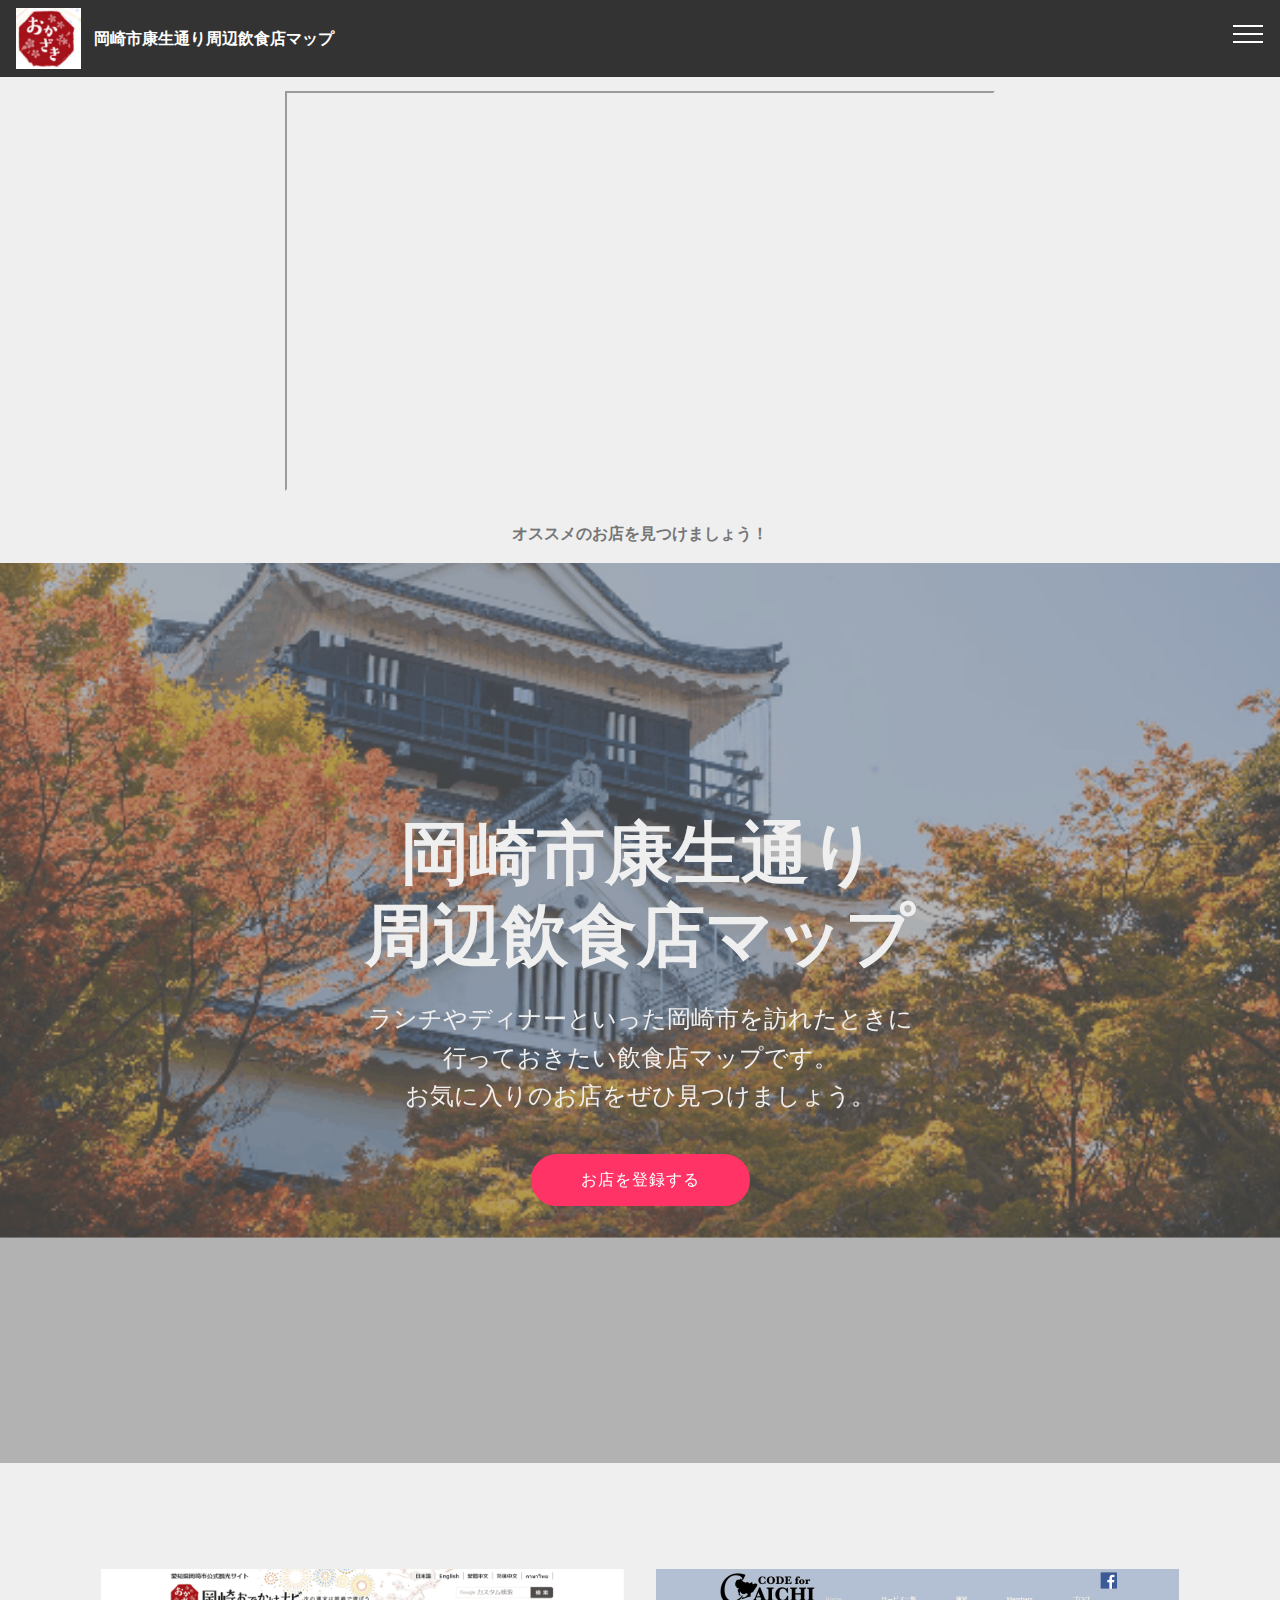
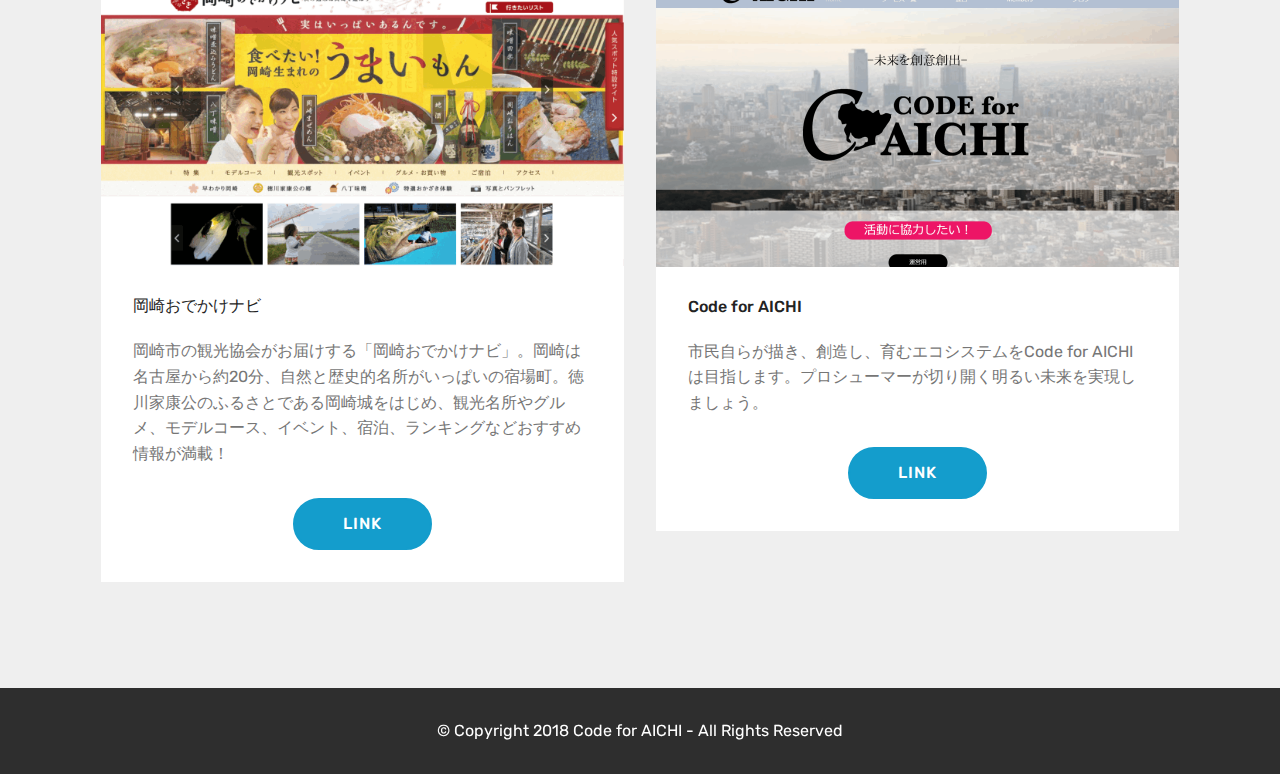
==== commit c56ece90: "Update index.html" ====
--- a/index.html
+++ b/index.html
@@ -71,7 +71,13 @@
     <div class="container">
         <div class="media-container-row">
             <div class="col-md-8">
-                <div class="google-map"><iframe frameborder="0" style="border:0" src="https://www.google.com/maps/embed/v1/place?key=AIzaSyA0Dx_boXQiwvdz8sJHoYeZNVTdoWONYkU&amp;q=place_id:ChIJh6wGgzO9BGARobldL13uOwQ" allowfullscreen=""></iframe></div>
+                <div class="google-map">
+                  
+                  <iframe src="https://www.google.com/maps/d/embed?mid=1Srpl_F9TFHK7noCcWm9sVMH85uuTllzk" width="640" height="480"></iframe>
+                  
+                  
+                  
+                  
         </div>
     </div>
 </div></section>
@@ -183,4 +189,4 @@
   
   
 </body>
-</html>+</html>
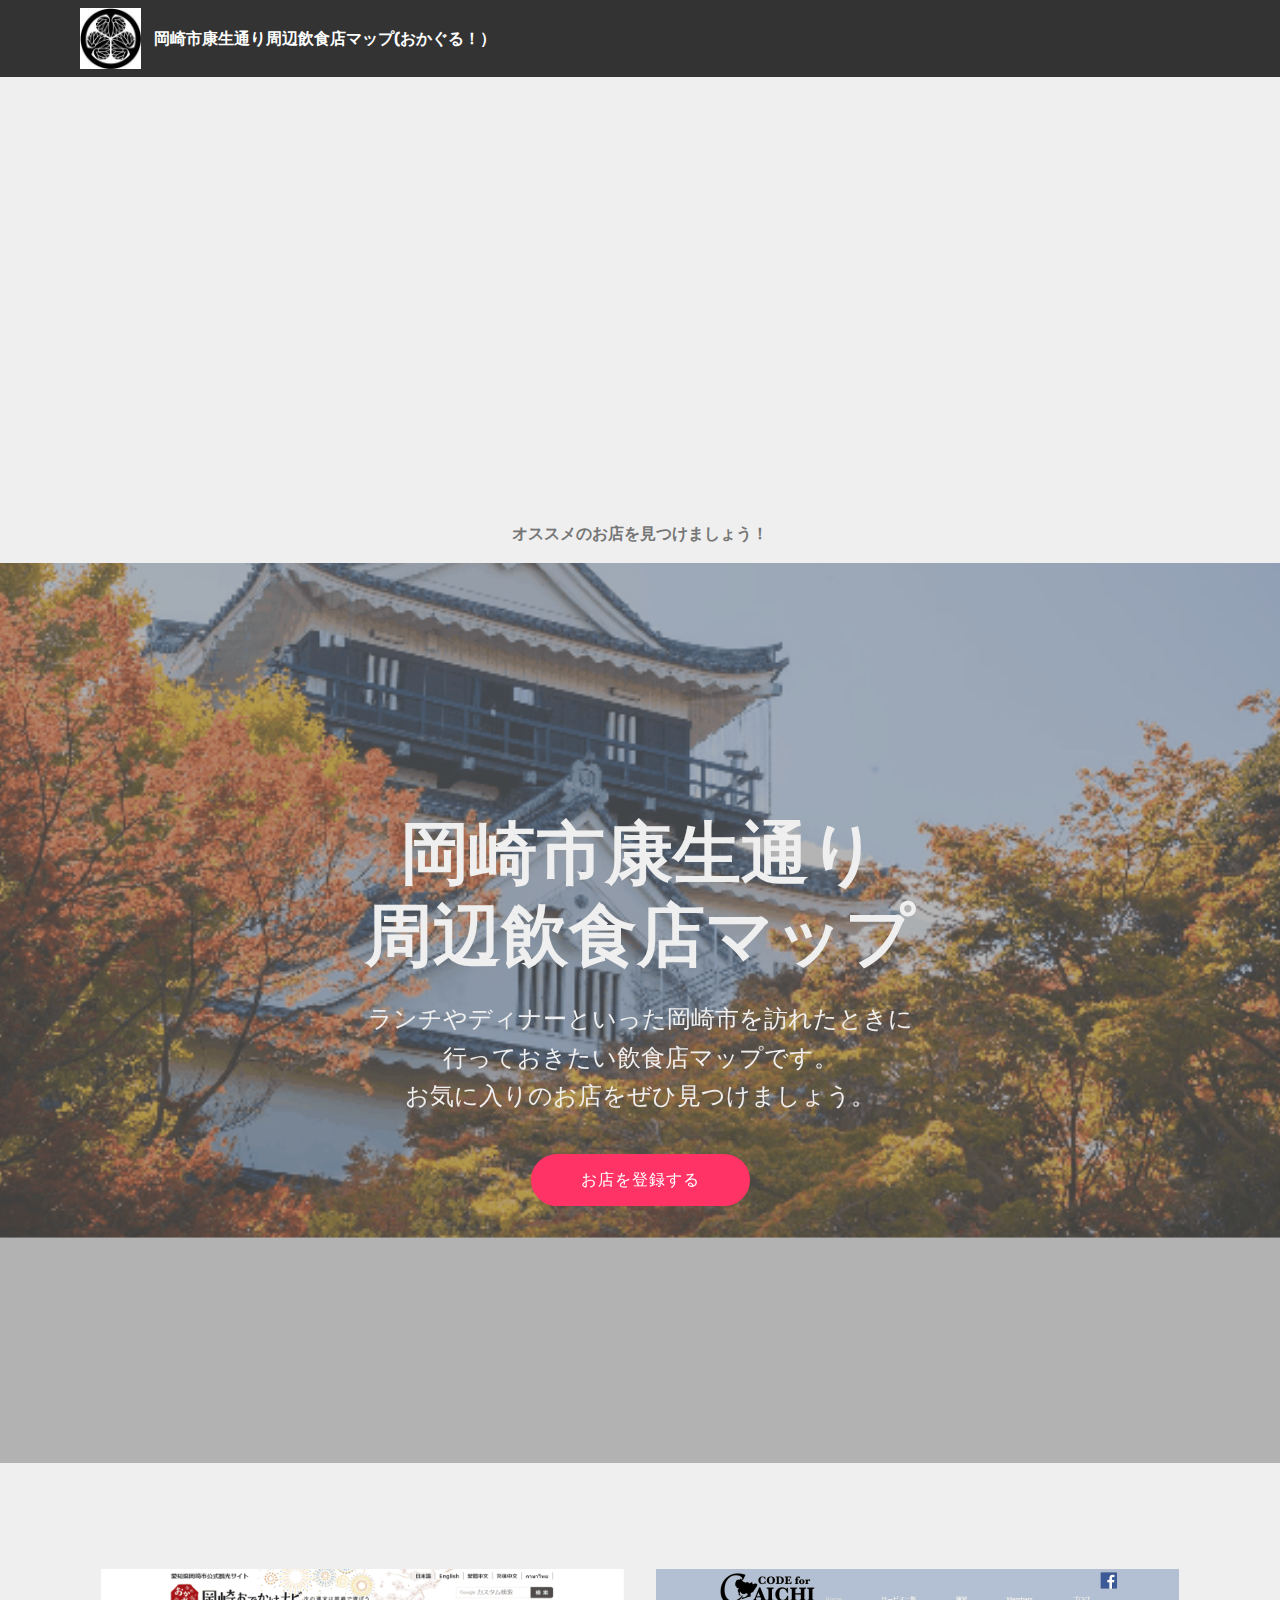
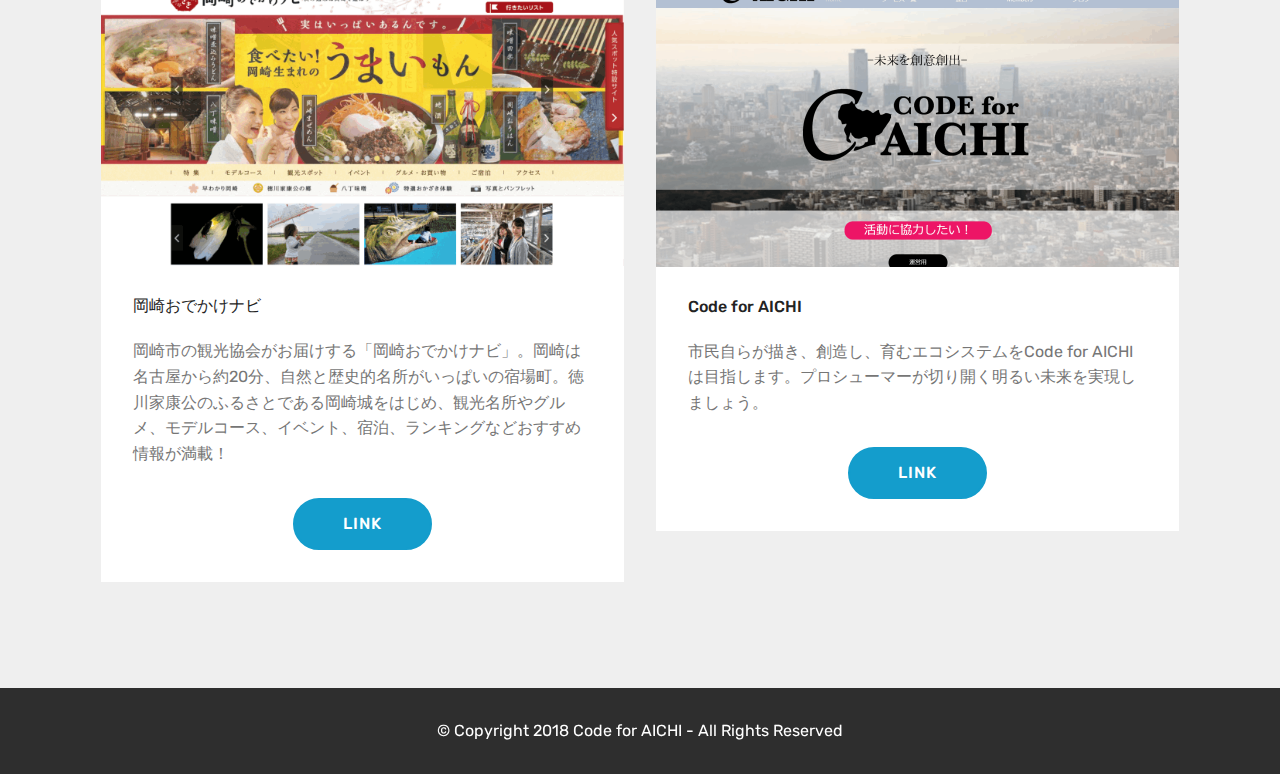
==== commit 423bca00: "Add files via upload" ====
--- a/index.html
+++ b/index.html
@@ -6,7 +6,7 @@
   <meta http-equiv="X-UA-Compatible" content="IE=edge">
   <meta name="generator" content="Mobirise v4.7.7, mobirise.com">
   <meta name="viewport" content="width=device-width, initial-scale=1, minimum-scale=1">
-  <link rel="shortcut icon" href="assets/images/okazaki-logo-96x90.jpg" type="image/x-icon">
+  <link rel="shortcut icon" href="assets/images/-130x130.jpg" type="image/x-icon">
   <meta name="description" content="">
   <title>Home</title>
   <link rel="stylesheet" href="assets/web/assets/mobirise-icons/mobirise-icons.css">
@@ -26,7 +26,7 @@
 
     
 
-    <nav class="navbar navbar-expand beta-menu navbar-dropdown align-items-center collapsed">
+    <nav class="navbar navbar-expand beta-menu navbar-dropdown align-items-center navbar-toggleable-sm">
         <button class="navbar-toggler navbar-toggler-right" type="button" data-toggle="collapse" data-target="#navbarSupportedContent" aria-controls="navbarSupportedContent" aria-expanded="false" aria-label="Toggle navigation">
             <div class="hamburger">
                 <span></span>
@@ -39,11 +39,11 @@
             <div class="navbar-brand">
                 <span class="navbar-logo">
                     <a href="https://mobirise.com">
-                         <img src="assets/images/okazaki-logo-96x90.jpg" alt="Mobirise" title="" style="height: 3.8rem;">
+                         <img src="assets/images/-130x130.jpg" alt="Mobirise" title="" style="height: 3.8rem;">
                     </a>
                 </span>
                 <span class="navbar-caption-wrap"><a class="navbar-caption text-white display-4" href="index.html">
-                        岡崎市康生通り周辺飲食店マップ</a></span>
+                        岡崎市康生通り周辺飲食店マップ(おかぐる！）<br></a></span>
             </div>
         </div>
         <div class="collapse navbar-collapse" id="navbarSupportedContent">
@@ -53,7 +53,7 @@
     </nav>
 </section>
 
-<section class="engine"><a href="https://mobirise.me/q">free responsive web templates</a></section><section class="mbr-section article content1 cid-qVMEPrquyx" id="content1-u">
+<section class="engine"><a href="https://mobirise.me/q">responsive web templates</a></section><section class="mbr-section article content1 cid-qVMEPrquyx" id="content1-u">
     
      
 
@@ -71,13 +71,7 @@
     <div class="container">
         <div class="media-container-row">
             <div class="col-md-8">
-                <div class="google-map">
-                  
-                  <iframe src="https://www.google.com/maps/d/embed?mid=1Srpl_F9TFHK7noCcWm9sVMH85uuTllzk" width="640" height="480"></iframe>
-                  
-                  
-                  
-                  
+                <div class="google-map"><iframe frameborder="0" style="border:0" src="https://www.google.com/maps/embed/v1/place?key=AIzaSyA0Dx_boXQiwvdz8sJHoYeZNVTdoWONYkU&amp;q=place_id:ChIJh6wGgzO9BGARobldL13uOwQ" allowfullscreen=""></iframe></div>
         </div>
     </div>
 </div></section>
@@ -189,4 +183,4 @@
   
   
 </body>
-</html>
+</html>--- a/assets/mobirise/css/mbr-additional.css
+++ b/assets/mobirise/css/mbr-additional.css
@@ -2096,10 +2096,6 @@
 .cid-qVLZUN696o .collapsed .navbar-collapse.show .navbar-nav .nav-item {
   clear: both;
 }
-.cid-qVLZUN696o .collapsed .navbar-collapse.collapsing .navbar-nav .nav-item:last-child,
-.cid-qVLZUN696o .collapsed .navbar-collapse.show .navbar-nav .nav-item:last-child {
-  margin-bottom: 1rem;
-}
 .cid-qVLZUN696o .collapsed .navbar-collapse.collapsing .navbar-buttons,
 .cid-qVLZUN696o .collapsed .navbar-collapse.show .navbar-buttons {
   text-align: center;
@@ -2194,10 +2190,6 @@
   .cid-qVLZUN696o .navbar-collapse.show .navbar-nav .nav-item {
     clear: both;
   }
-  .cid-qVLZUN696o .navbar-collapse.collapsing .navbar-nav .nav-item:last-child,
-  .cid-qVLZUN696o .navbar-collapse.show .navbar-nav .nav-item:last-child {
-    margin-bottom: 1rem;
-  }
   .cid-qVLZUN696o .navbar-collapse.collapsing .navbar-buttons,
   .cid-qVLZUN696o .navbar-collapse.show .navbar-buttons {
     text-align: center;
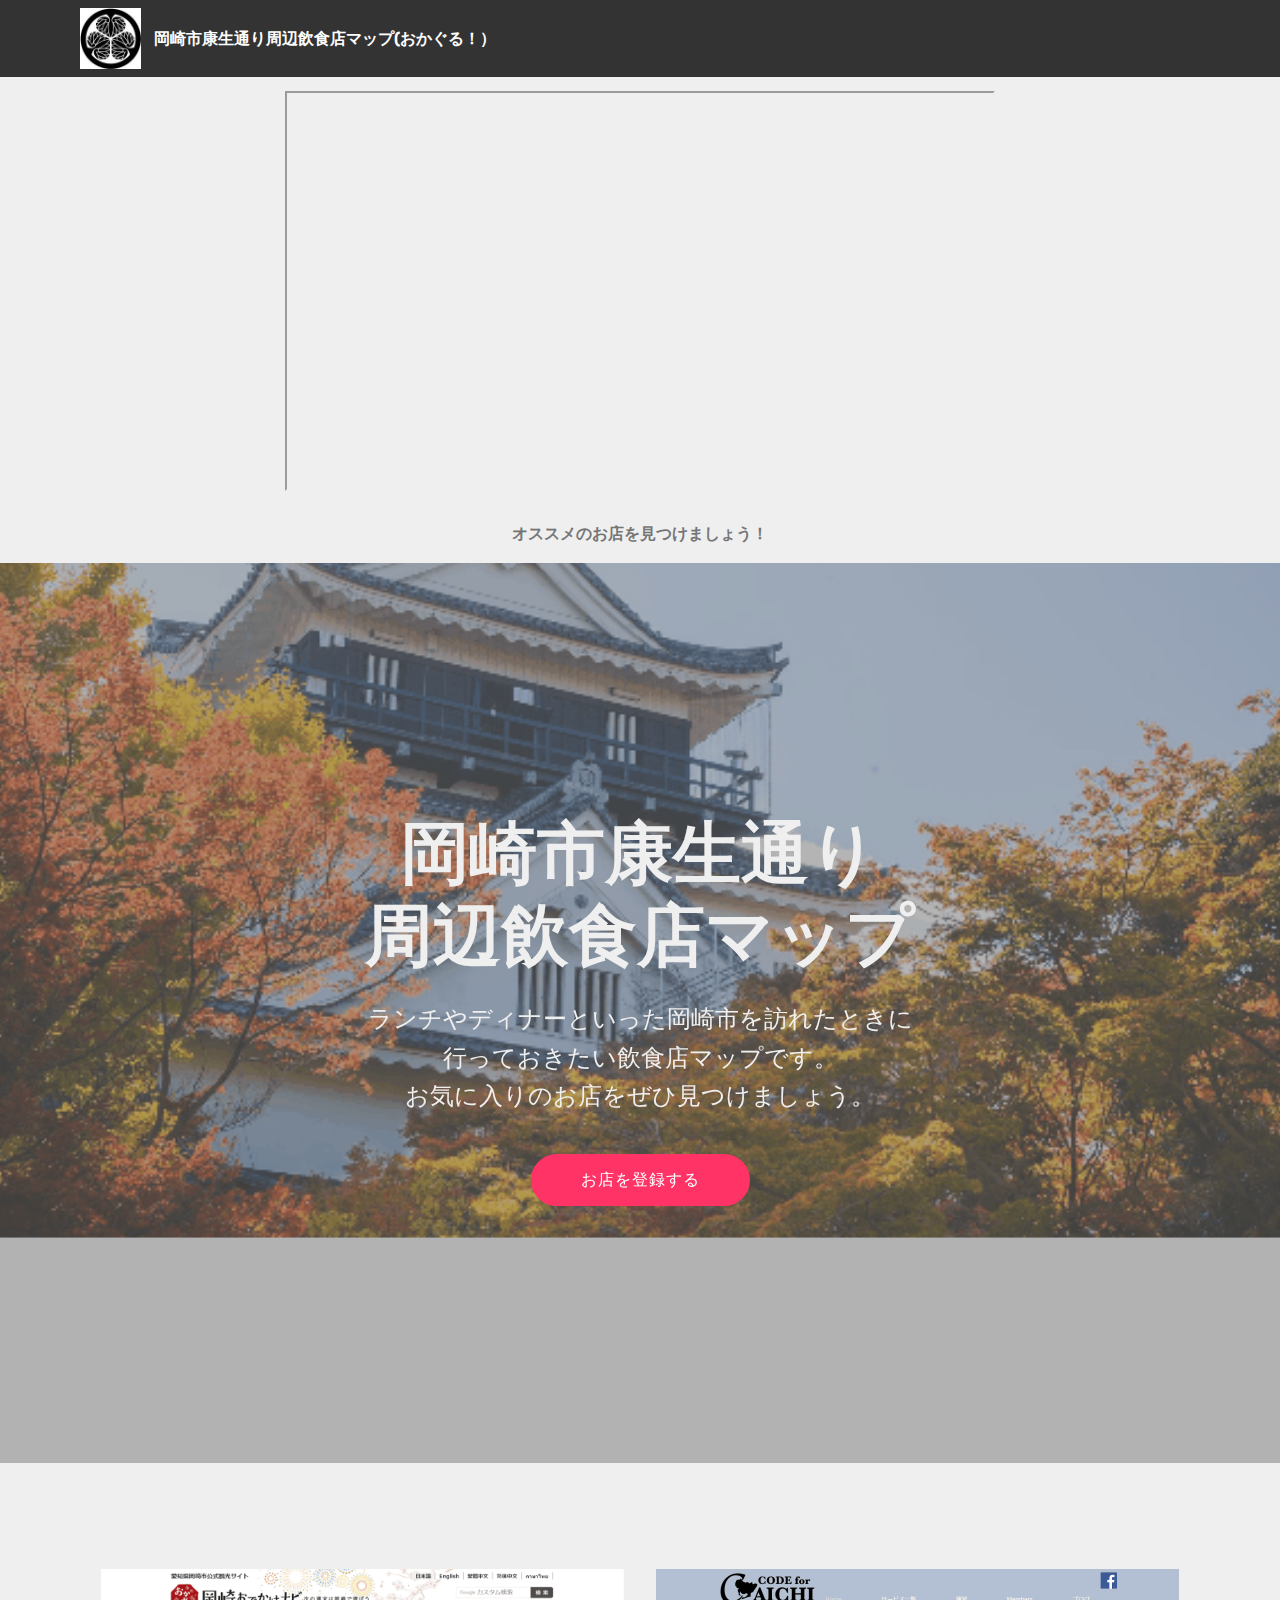
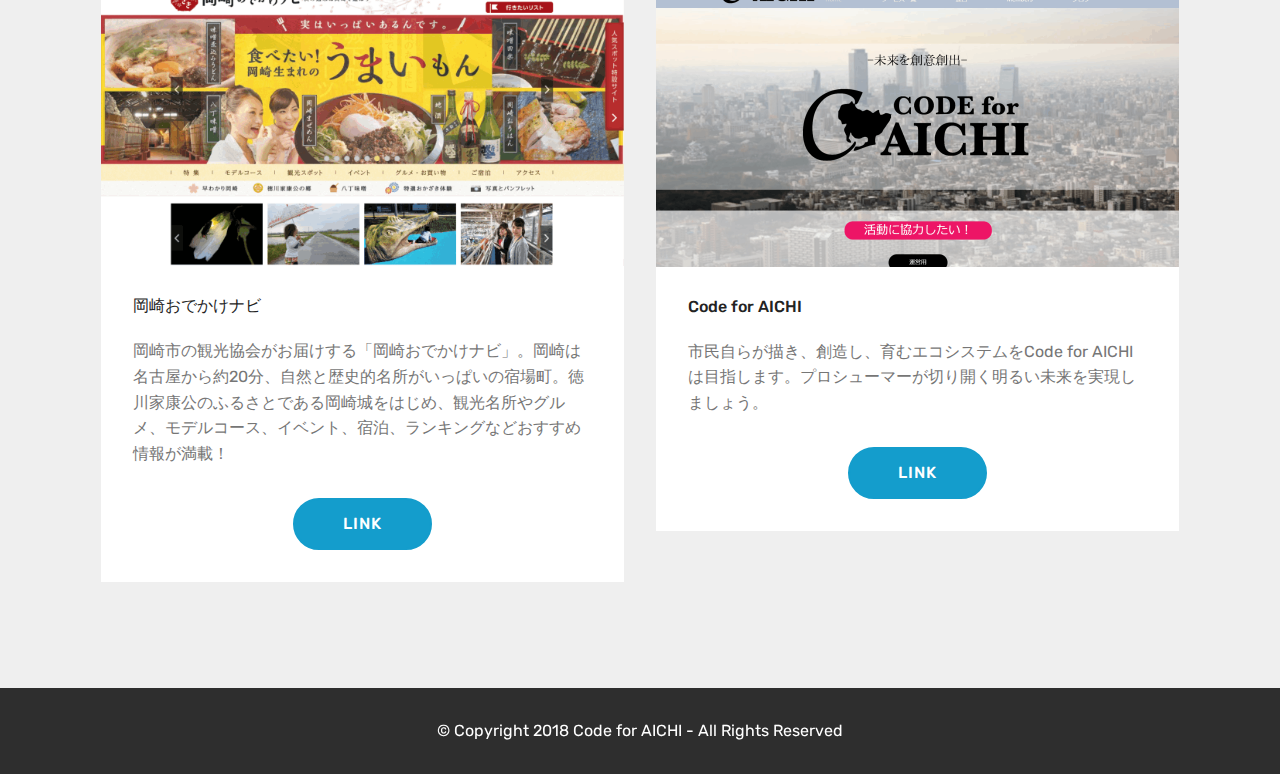
==== commit ec463c57: "Update index.html" ====
--- a/index.html
+++ b/index.html
@@ -71,7 +71,7 @@
     <div class="container">
         <div class="media-container-row">
             <div class="col-md-8">
-                <div class="google-map"><iframe frameborder="0" style="border:0" src="https://www.google.com/maps/embed/v1/place?key=AIzaSyA0Dx_boXQiwvdz8sJHoYeZNVTdoWONYkU&amp;q=place_id:ChIJh6wGgzO9BGARobldL13uOwQ" allowfullscreen=""></iframe></div>
+               <div class="google-map"><iframe src="https://www.google.com/maps/d/u/6/embed?mid=1Srpl_F9TFHK7noCcWm9sVMH85uuTllzk" width="640" height="480"></iframe>
         </div>
     </div>
 </div></section>
@@ -183,4 +183,4 @@
   
   
 </body>
-</html>+</html>
